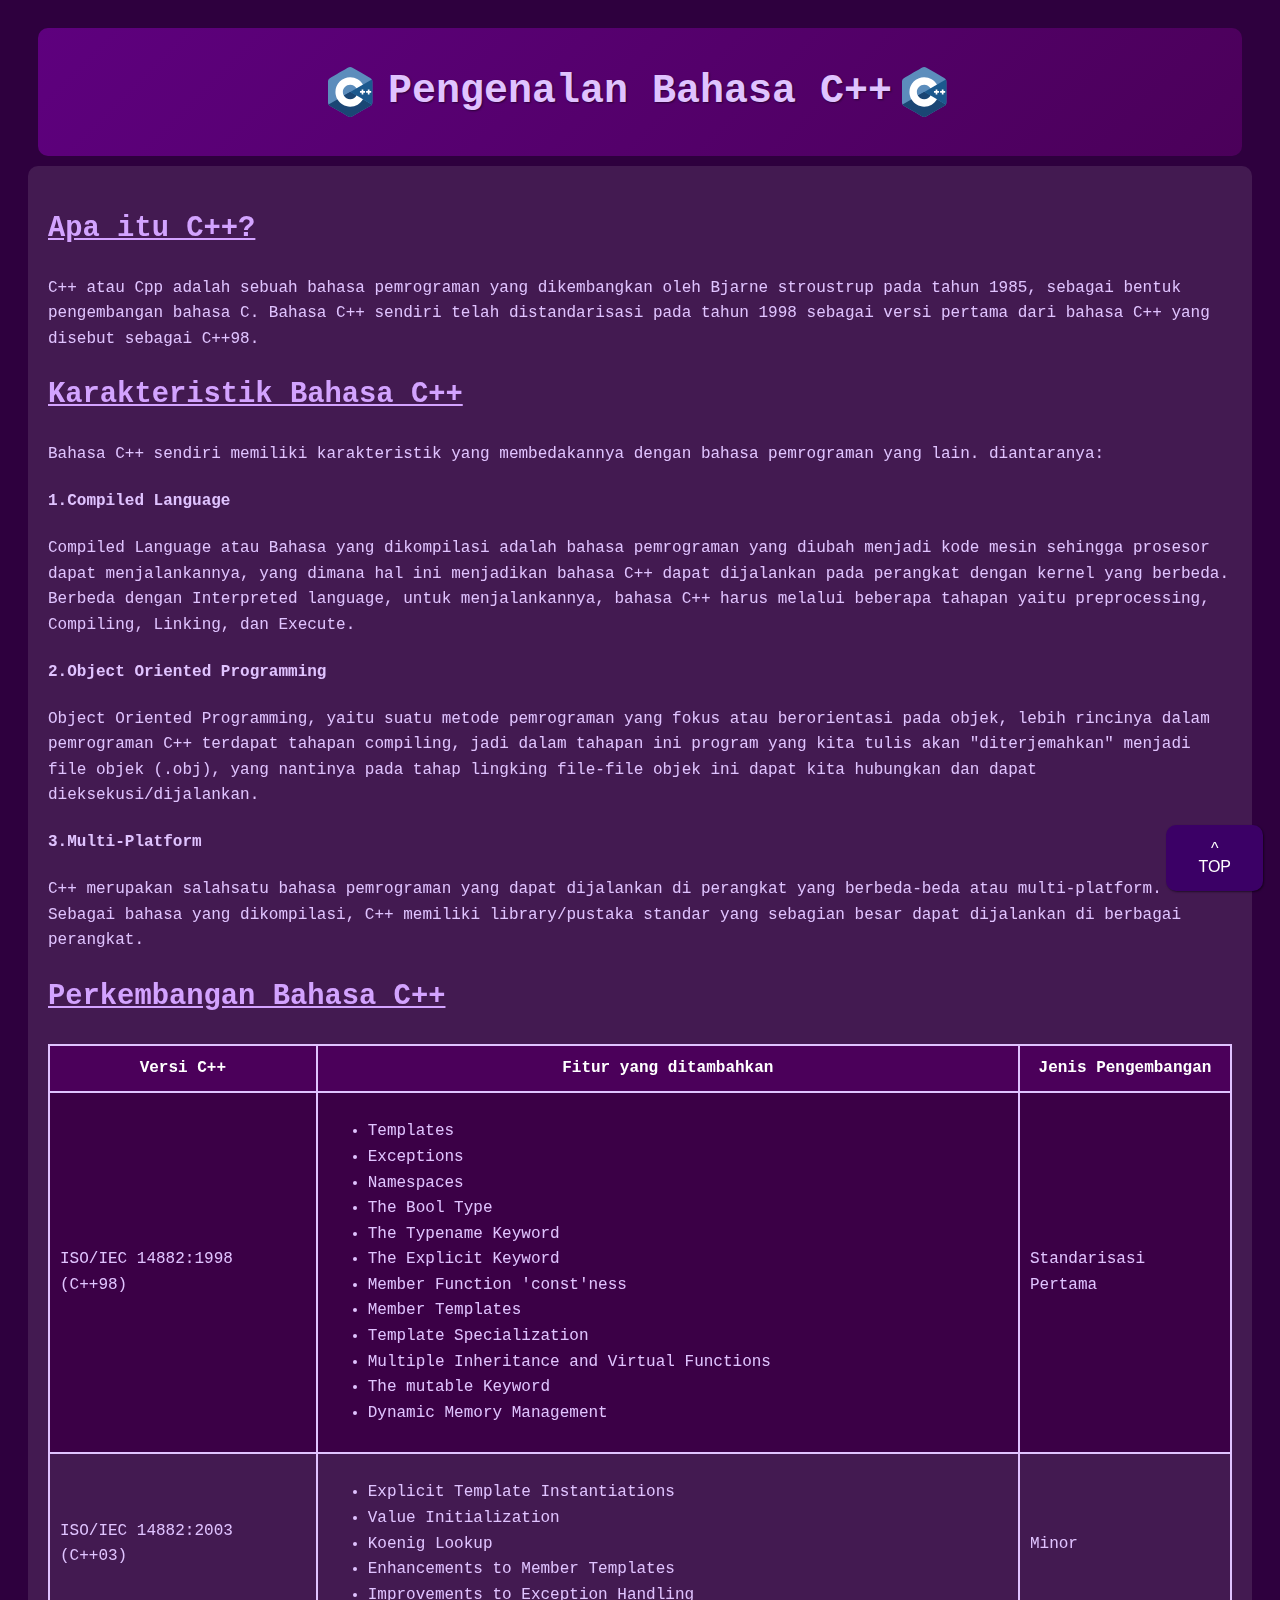
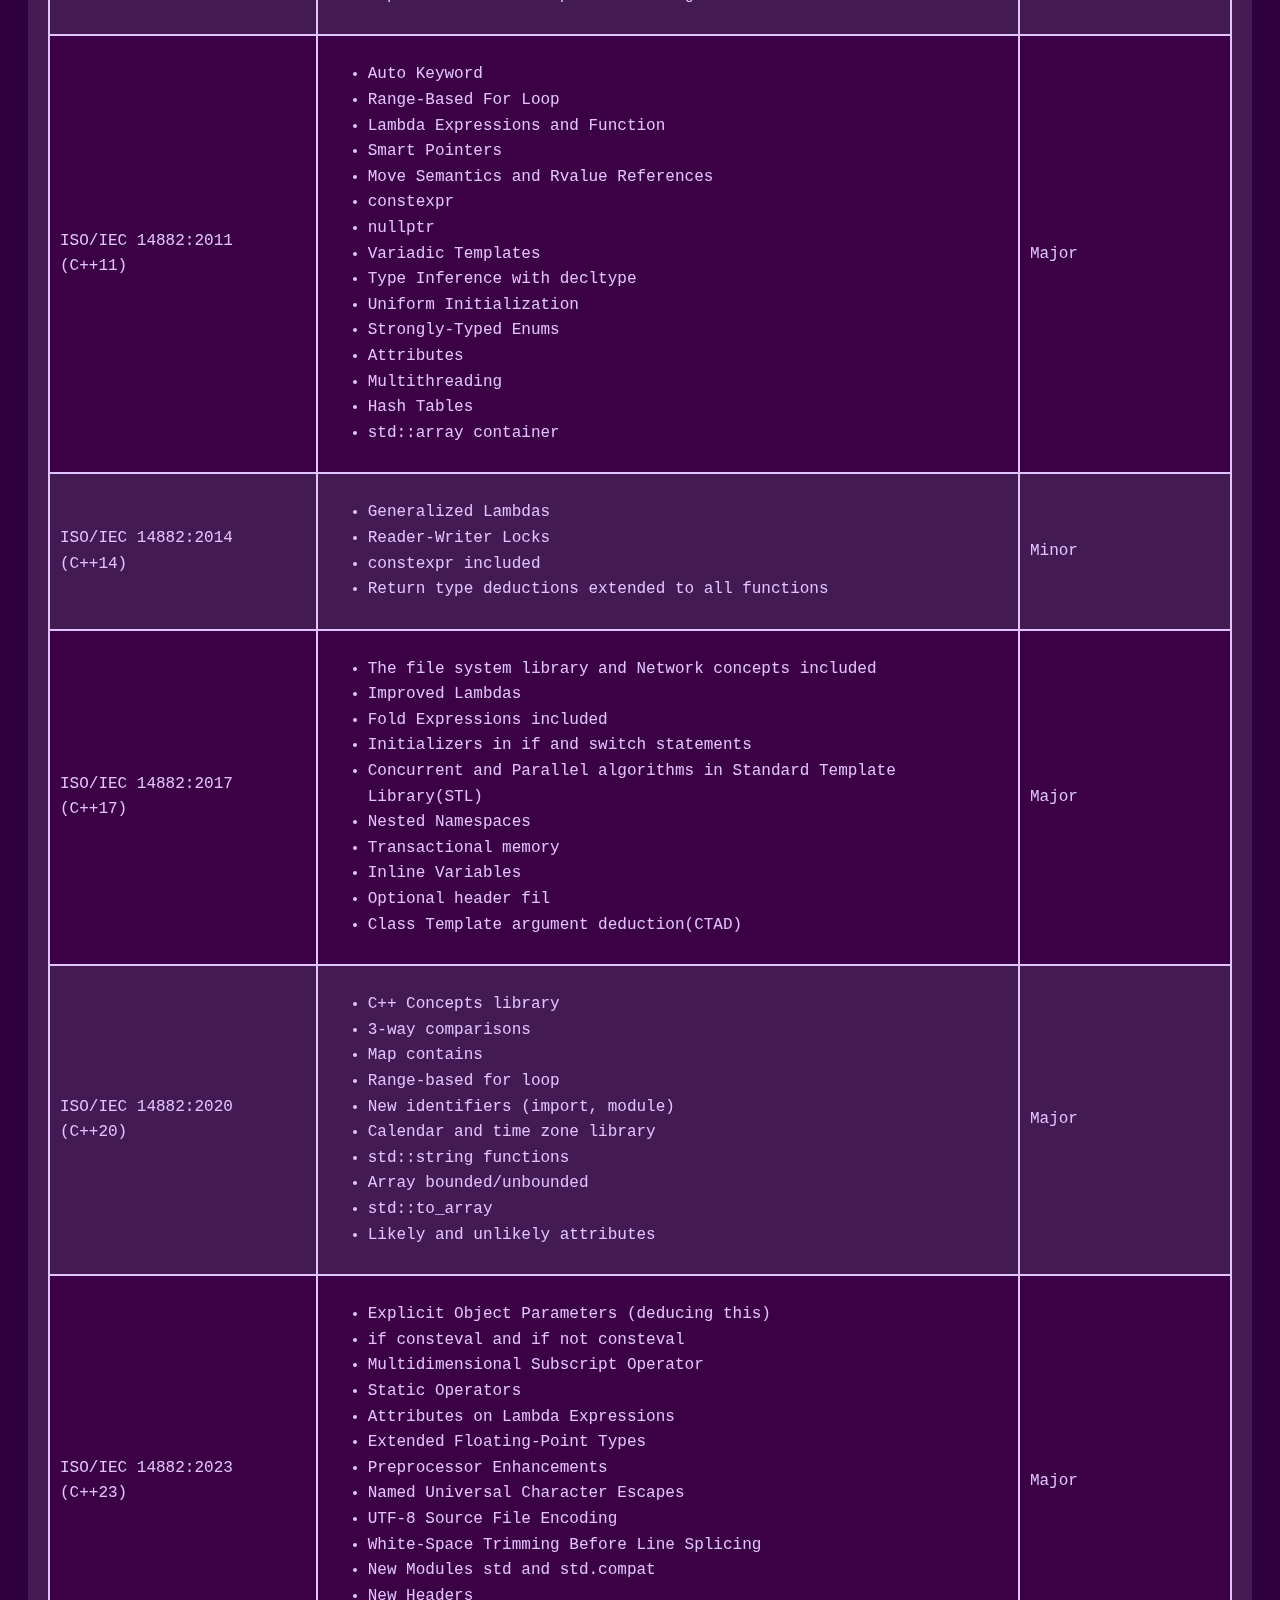
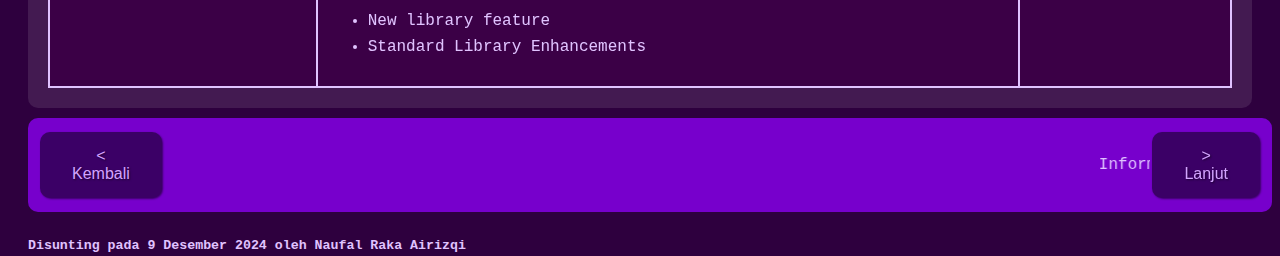
==== cpp/index.html @ c3a67736 "commit" ====
<!DOCTYPE html>
<html>
<head>
	<meta charset="utf-8">
	<meta name="viewport" content="width=device-width, initial-scale=1.0">
	<title>Apa itu C++?</title>
	<link rel="stylesheet" href="styles.css">
	<script type="text/javascript" src="main.js"></script>
</head>
<body>
	<div class="header">
	<img src="Ikon_Cpp.svg" id="Cpp">
	<h1>Pengenalan Bahasa C++</h1>
	<img src="Ikon_Cpp.svg" id="Cpp">
    </div>

	<div class="container">
		<h2>Apa itu C++?</h2>
		<p>
		C++ atau Cpp adalah sebuah bahasa pemrograman yang dikembangkan oleh Bjarne stroustrup pada tahun 1985, sebagai bentuk pengembangan bahasa C. Bahasa C++ sendiri telah distandarisasi pada tahun 1998 sebagai versi pertama dari bahasa C++ yang disebut sebagai C++98.
	    </p>

	    <h2>Karakteristik Bahasa C++</h2>
	    <p>
	    Bahasa C++ sendiri memiliki karakteristik yang membedakannya dengan bahasa pemrograman yang lain. diantaranya:
	    </p>
	    <h4>1.Compiled Language</h4>
	    <p>
	    Compiled Language atau Bahasa yang dikompilasi adalah bahasa pemrograman yang diubah menjadi kode mesin sehingga prosesor dapat menjalankannya, yang dimana hal ini menjadikan bahasa C++ dapat dijalankan pada perangkat dengan kernel yang berbeda. Berbeda dengan Interpreted language, untuk menjalankannya, bahasa C++ harus melalui beberapa tahapan yaitu preprocessing, Compiling, Linking, dan Execute.
	    </p>
	    <h4>2.Object Oriented Programming</h4>
	    <p>
	    Object Oriented Programming, yaitu suatu metode pemrograman yang fokus atau berorientasi pada objek, lebih rincinya dalam pemrograman C++ terdapat tahapan compiling, jadi dalam tahapan ini program yang kita tulis akan "diterjemahkan" menjadi file objek (.obj), yang nantinya pada tahap lingking file-file objek ini dapat kita hubungkan dan dapat dieksekusi/dijalankan.
	    </p>
	    <h4>3.Multi-Platform</h4>
	    <p>
	    C++ merupakan salahsatu bahasa pemrograman yang dapat dijalankan di perangkat yang berbeda-beda atau multi-platform. Sebagai bahasa yang dikompilasi, C++ memiliki library/pustaka standar yang sebagian besar dapat dijalankan di berbagai perangkat.
	    </p>

	    <h2>Perkembangan Bahasa C++</h2>
	    <table>
	    	<tr>
	    		<th>Versi C++</th>
	    		<th>Fitur yang ditambahkan</th>
	    		<th>Jenis Pengembangan</th>
	    	</tr>
	    	<tr>
	    		<td>ISO/IEC 14882:1998 (C++98)</td>
	    		<td>
	    			<ul>
	    				<li>Templates</li>
	    				<li>Exceptions</li>
	    				<li>Namespaces</li>
	    				<li>The Bool Type</li>
	    				<li>The Typename Keyword</li>
	    				<li>The Explicit Keyword</li>
	    				<li>Member Function 'const'ness</li>
	    				<li>Member Templates</li>
	    				<li>Template Specialization</li>
                        <li>Multiple Inheritance and Virtual Functions</li>
                        <li>The mutable Keyword</li>
                        <li>Dynamic Memory Management</li>
	    			</ul>
	    		</td>
	    		<td>Standarisasi Pertama</td>
	    	</tr>
	    	<tr>
	    		<td>ISO/IEC 14882:2003 (C++03)</td>
	    		<td>
	    			<ul>
	    				<li>Explicit Template Instantiations</li>
	    				<li>Value Initialization</li>
	    				<li>Koenig Lookup</li>
	    				<li>Enhancements to Member Templates</li>
	    				<li>Improvements to Exception Handling</li>
	    			</ul>
	    		</td>
	    		<td>Minor</td>
	    	</tr>
	    	<tr>
	    		<td>ISO/IEC 14882:2011 (C++11)</td>
	    		<td>
	    			<ul>
	    				<li>Auto Keyword</li>
	    				<li>Range-Based For Loop</li>
	    				<li>Lambda Expressions and Function</li>
	    				<li>Smart Pointers</li>
	    				<li>Move Semantics and Rvalue References</li>
	    				<li>constexpr</li>
	    				<li>nullptr</li>
	    				<li>Variadic Templates</li>
	    				<li>Type Inference with decltype</li>
                        <li>Uniform Initialization</li>
                        <li>Strongly-Typed Enums</li>
                        <li>Attributes</li>
                        <li>Multithreading</li>
                        <li>Hash Tables</li>
                        <li>std::array container</li>
	    			</ul>
	    		</td>
	    		<td>Major</td>
	    	</tr>
	    	<tr>
	    		<td>ISO/IEC 14882:2014 (C++14)</td>
	    		<td>
	    			<ul>
	    				<li>Generalized Lambdas</li>
	    				<li>Reader-Writer Locks</li>
	    				<li>constexpr included</li>
	    				<li>Return type deductions extended to all functions</li>
	    			</ul>
	    		</td>
	    		<td>Minor</td>
	    	</tr>
	    	<tr>
	    		<td>ISO/IEC 14882:2017 (C++17)</td>
	    		<td>
	    			<ul>
	    				<li>The file system library and Network concepts included</li>
	    				<li>Improved Lambdas</li>
	    				<li>Fold Expressions included</li>
	    				<li>Initializers in if and switch statements</li>
	    				<li>Concurrent and Parallel algorithms in Standard Template Library(STL)</li>
	    				<li>Nested Namespaces</li>
	    				<li>Transactional memory</li>
	    				<li>Inline Variables</li>
	    				<li>Optional header fil</li>
                        <li>Class Template argument deduction(CTAD)</li>
	    			</ul>
	    		</td>
	    		<td>Major</td>
	    	</tr>
	    	<tr>
	    		<td>ISO/IEC 14882:2020 (C++20)</td>
	    		<td>
	    			<ul>
	    				<li>C++ Concepts library</li>
	    				<li>3-way comparisons</li>
	    				<li>Map contains</li>
	    				<li>Range-based for loop</li>
	    				<li>New identifiers (import, module)</li>
	    				<li>Calendar and time zone library</li>
	    				<li>std::string functions</li>
	    				<li>Array bounded/unbounded</li>
	    				<li>std::to_array</li>
                        <li>Likely and unlikely attributes</li>
	    			</ul>
	    		</td>
	    		<td>Major</td>
	    	</tr>
	    	<tr>
	    		<td>ISO/IEC 14882:2023 (C++23)</td>
	    		<td>
	    			<ul>
	    				<li>Explicit Object Parameters (deducing this)</li>
	    				<li>if consteval and if not consteval</li>
	    				<li>Multidimensional Subscript Operator</li>
	    				<li>Static Operators</li>
	    				<li>Attributes on Lambda Expressions</li>
	    				<li>Extended Floating-Point Types</li>
	    				<li>Preprocessor Enhancements</li>
	    				<li>Named Universal Character Escapes</li>
	    				<li>UTF-8 Source File Encoding</li>
                        <li>White-Space Trimming Before Line Splicing</li>
                        <li>New Modules std and std.compat</li>
                        <li>New Headers</li>
                        <li>New library feature</li>
                        <li>Standard Library Enhancements</li>
	    			</ul>
	    		</td>
	    		<td>Major</td>
	    	</tr>
	    </table>
	</div>

	<div class="footer">
		<div class="tooltip">
		    <button>
			    <a href="https://sites.google.com/u/0/d/1wqIpz-0FsEJ9t_dbTMgYtR6I03vZmsWU/p/1_Tuo_ufEb442xYn0ee-4j3-nCcL5UFE9/preview?authuser=0" target="_top">< Kembali</a>
		    </button>
		    <span class="tooltiptext">Kembali ke catatan</span>
	    </div>
		<marquee>Informatika Ilmu yang menyenangkann ♫</marquee>
		<div class="tooltip">
			<button>
				<a href="https://sites.google.com/u/0/d/1wqIpz-0FsEJ9t_dbTMgYtR6I03vZmsWU/p/1_Tuo_ufEb442xYn0ee-4j3-nCcL5UFE9/preview?authuser=0" target="_top">> Lanjut</a>
			</button>
			<span class="tooltiptext">Topik Berikutnya</span>
		</div>
	</div>
	<button id="static" onclick="topFunction()"> ^ <br>TOP</button>
	<h5>Disunting pada 9 Desember 2024 oleh Naufal Raka Airizqi</h5>
</body>
</html>
---- cpp/styles.css ----
html {
      scroll-behavior: smooth;
     }
     
body {
      height: 744px;
      background-color: #2E003E;
      color: #E0C3FF;
      font-family: 'Courier New', Courier, monospace;
      padding: 20px;
      line-height: 1.6;
     }

h1 {
    font-size: 2.5em;
    text-align: center;
    text-shadow: 1px 1px 2px rgba(0, 0, 0, 0.5);
   }

h2 {
    font-size: 1.8em;
    margin-top: 20px;
    text-decoration: underline;
    color: #D3A3FF;
   }

table {
       width: 100%;
       border-collapse: collapse;
       margin-top: 20px;
       transition: transform 5.0s;
      }

td {
    border: 2px solid #E0C3FF;
    padding: 10px;
    text-align: left;
    font-size: 1em;
    transition: background-color 5s;
   }

th {
	border: 2px solid #E0C3FF;
    padding: 10px;
    text-align: left;
    font-size: 1em;
    transition: background-color 5s;
    background-color: #4B005A;
    color: #FFFFFF;
    text-align: center;
   }

tr:nth-child(even) {
                    background-color: #3B0046;
                   }

tr:hover {
          background-color: #5E007E;
          transform: scale(1.001);
         }

button:hover {
              background: rgb(89, 0, 153);
              transform: scale(1.1);
              color: #dab3ff;
}

p {
   margin: 10px 0;
  }

button {
         background: rgb(59, 0, 102);
         border: none;
         border-radius: 10px;
         color: white;
         padding: 15px 32px;
         text-align: center;
         text-decoration: none;
         display: inline-block;
         font-size: 16px;
         margin: 4px 2px;
         cursor: pointer;
         box-shadow: 1px 1px 2px rgba(0, 0, 0, 0.5);
       }

a {
    text-decoration: none;
    color: #D3A3FF;
    text-shadow: 1px 1px 2px rgba(0, 0, 0, 0.5);
  }

.header {
         display: flex;
         align-items: center;
         justify-content: center;
         background: linear-gradient(135deg, #5E007E, #4B005A);
         padding: 5px;
         border-radius: 10px;
         margin-bottom: 10px;
         margin-right: 10px;
         margin-left: 10px;
        }

.container {
            background: rgba(255, 255, 255, 0.1);
            padding: 20px;
            border-radius: 10px;
            backdrop-filter: blur(10px);
           } 

.footer {
         display: flex;
         align-items: center;
         justify-content: space-between;
         background: rgb(119, 0, 204);
         padding: 10px;
         border-radius: 10px;
         margin-top: 10px;
         margin-bottom: 10px;
         width: 100%;
}

#Cpp {
	  width: 50px;
	  height: 50px;
	  margin-right: 10px;
	  margin-left: 10px;
     }


.tooltip {
          position: relative;
          display: inline-block;
          cursor: pointer;
         }

.tooltip .tooltiptext {
                       visibility: hidden;
                       width: 120px;
                       background-color: black;
                       color: #fff;
                       text-align: center;
                       border-radius: 5px;
                       padding: 5px;
                       position: absolute;
                       z-index: 1;
                       bottom: 125%;
                       left: 50%;
                       margin-left: -60px;
                       opacity: 0;
                       transition: opacity 0.3s;
                      }

.tooltip:hover .tooltiptext {
                             visibility: visible;
                             opacity: 1;
                            }
#static {
         display: relative;
         position: fixed;
         bottom: 5px;
         right: 15px;
        }
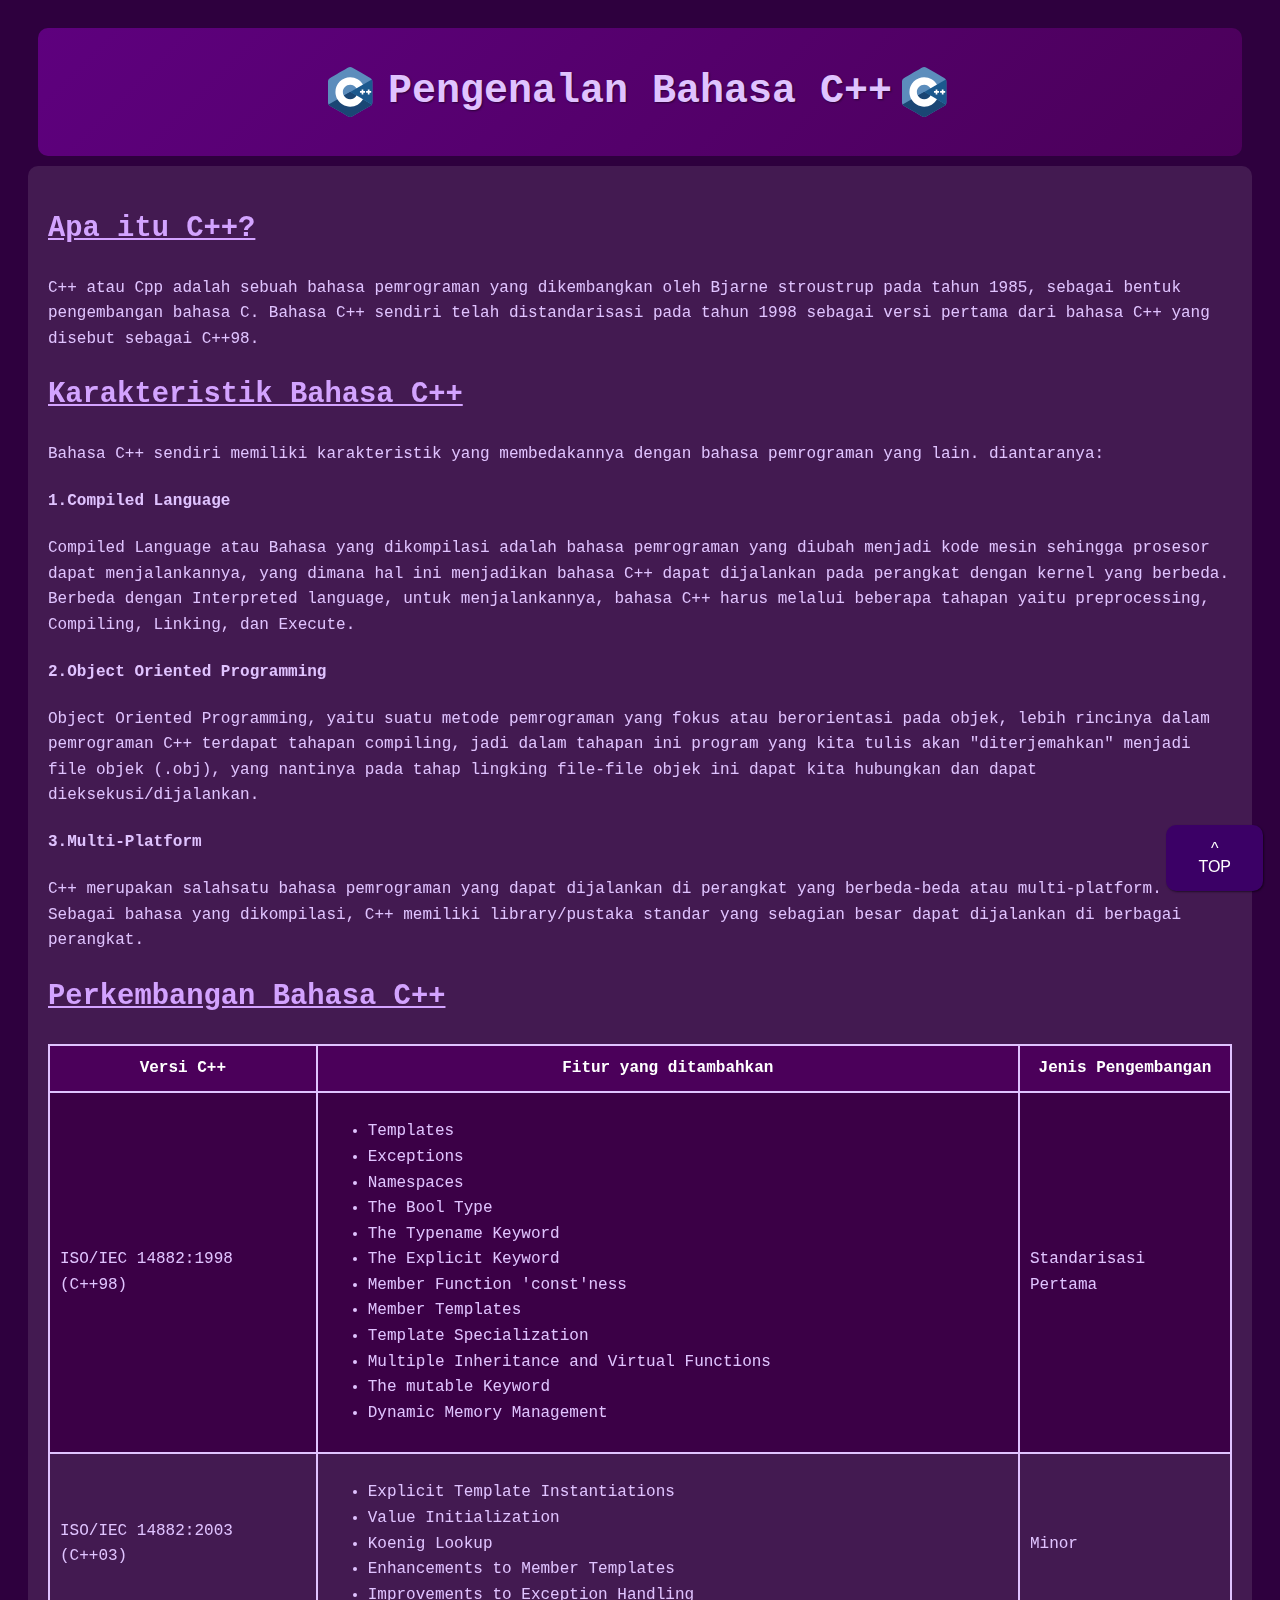
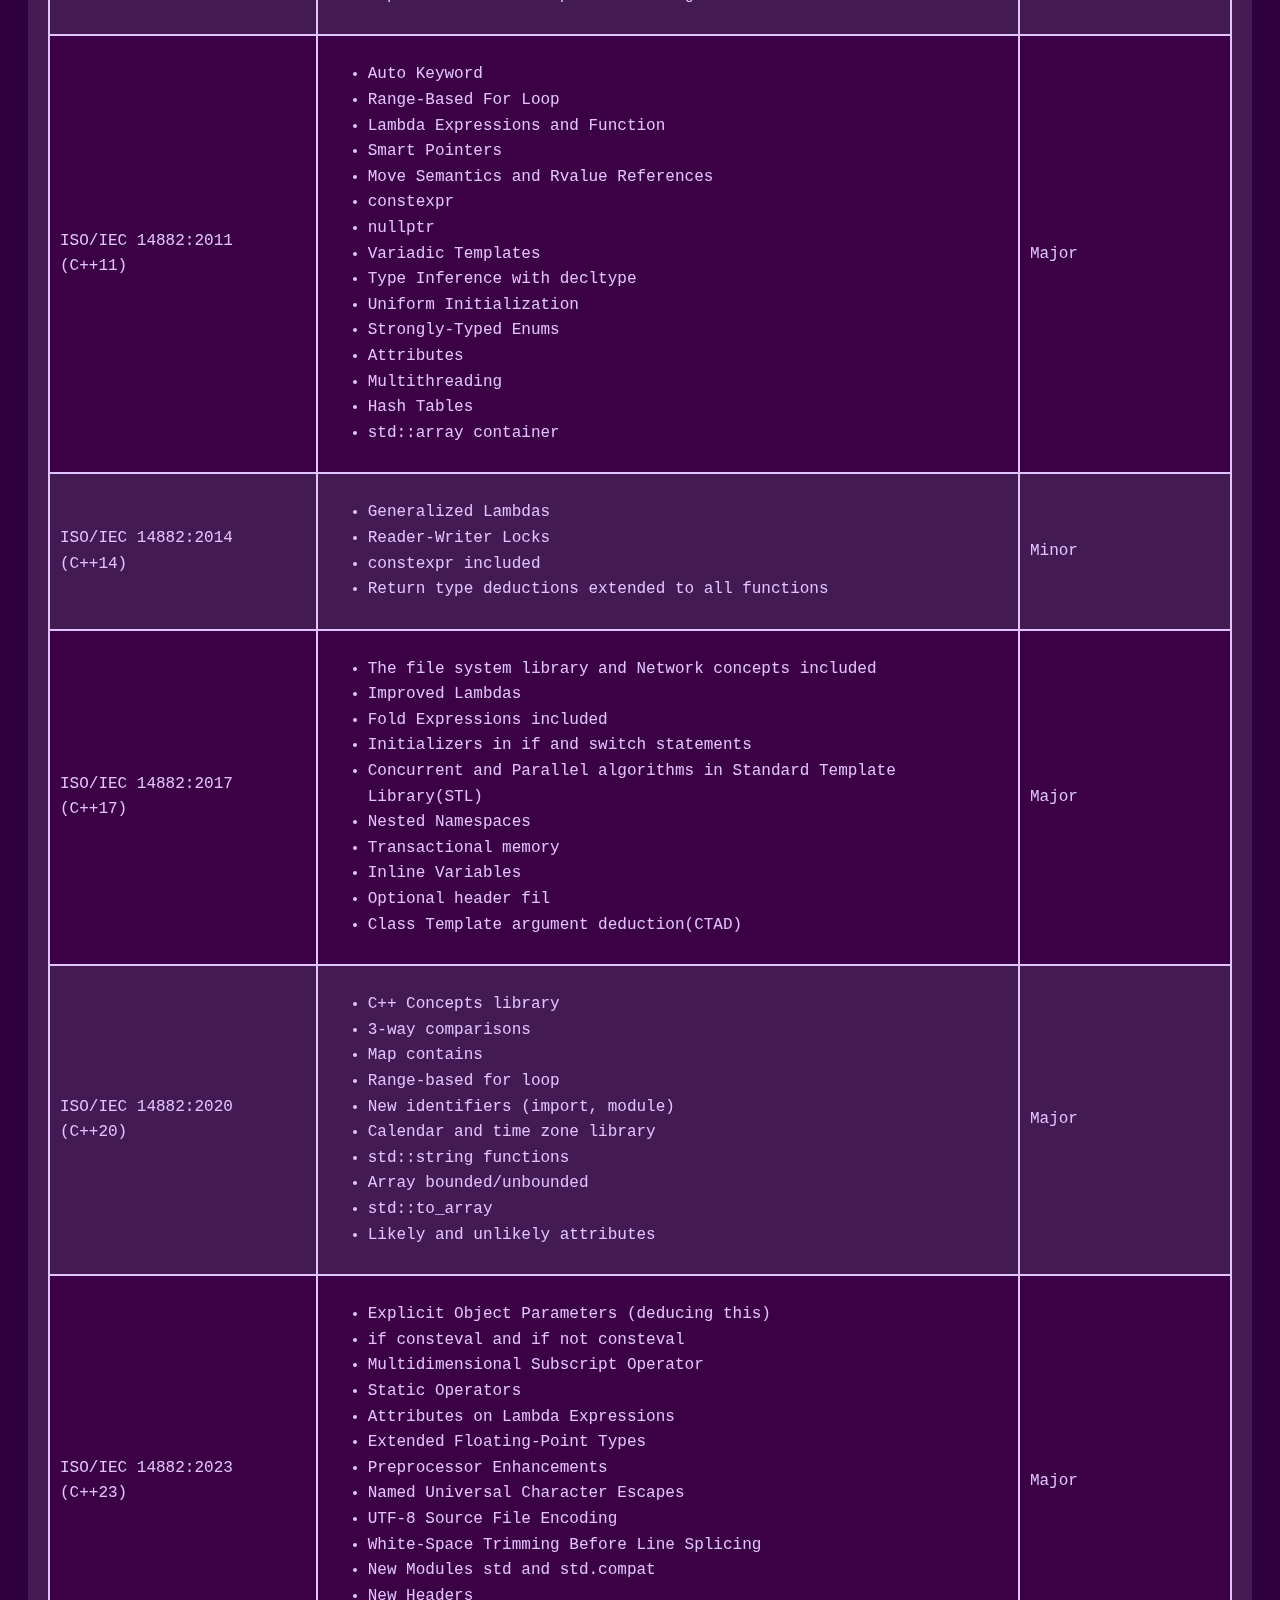
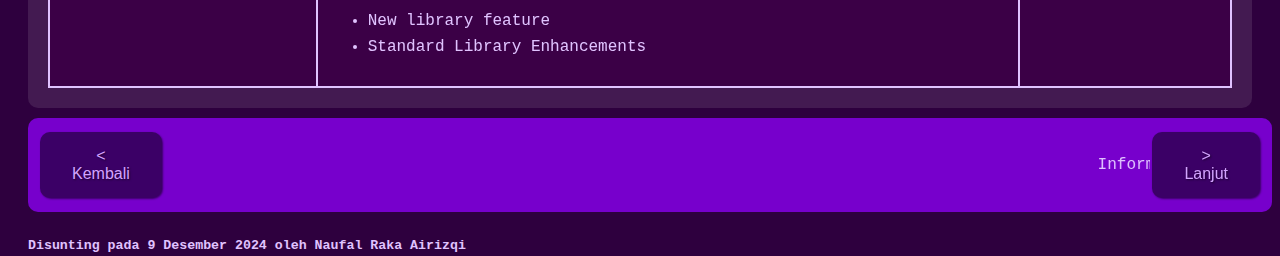
==== commit bc77d88c: "initialcommit" ====
--- a/cpp/index.html
+++ b/cpp/index.html
@@ -176,14 +176,14 @@
 	<div class="footer">
 		<div class="tooltip">
 		    <button>
-			    <a href="https://sites.google.com/u/0/d/1wqIpz-0FsEJ9t_dbTMgYtR6I03vZmsWU/p/1_Tuo_ufEb442xYn0ee-4j3-nCcL5UFE9/preview?authuser=0" target="_top">< Kembali</a>
+			    <a href="https://sites.google.com/u/0/d/1wqIpz-0FsEJ9t_dbTMgYtR6I03vZmsWU/p/1_Tuo_ufEb442xYn0ee-4j3-nCcL5UFE9/preview?authuser=0" target="parent">< Kembali</a>
 		    </button>
 		    <span class="tooltiptext">Kembali ke catatan</span>
 	    </div>
 		<marquee>Informatika Ilmu yang menyenangkann ♫</marquee>
 		<div class="tooltip">
 			<button>
-				<a href="https://sites.google.com/u/0/d/1wqIpz-0FsEJ9t_dbTMgYtR6I03vZmsWU/p/1_Tuo_ufEb442xYn0ee-4j3-nCcL5UFE9/preview?authuser=0" target="_top">> Lanjut</a>
+				<a href="https://sites.google.com/u/0/d/1wqIpz-0FsEJ9t_dbTMgYtR6I03vZmsWU/p/1_Tuo_ufEb442xYn0ee-4j3-nCcL5UFE9/preview?authuser=0" target="parent">> Lanjut</a>
 			</button>
 			<span class="tooltiptext">Topik Berikutnya</span>
 		</div>
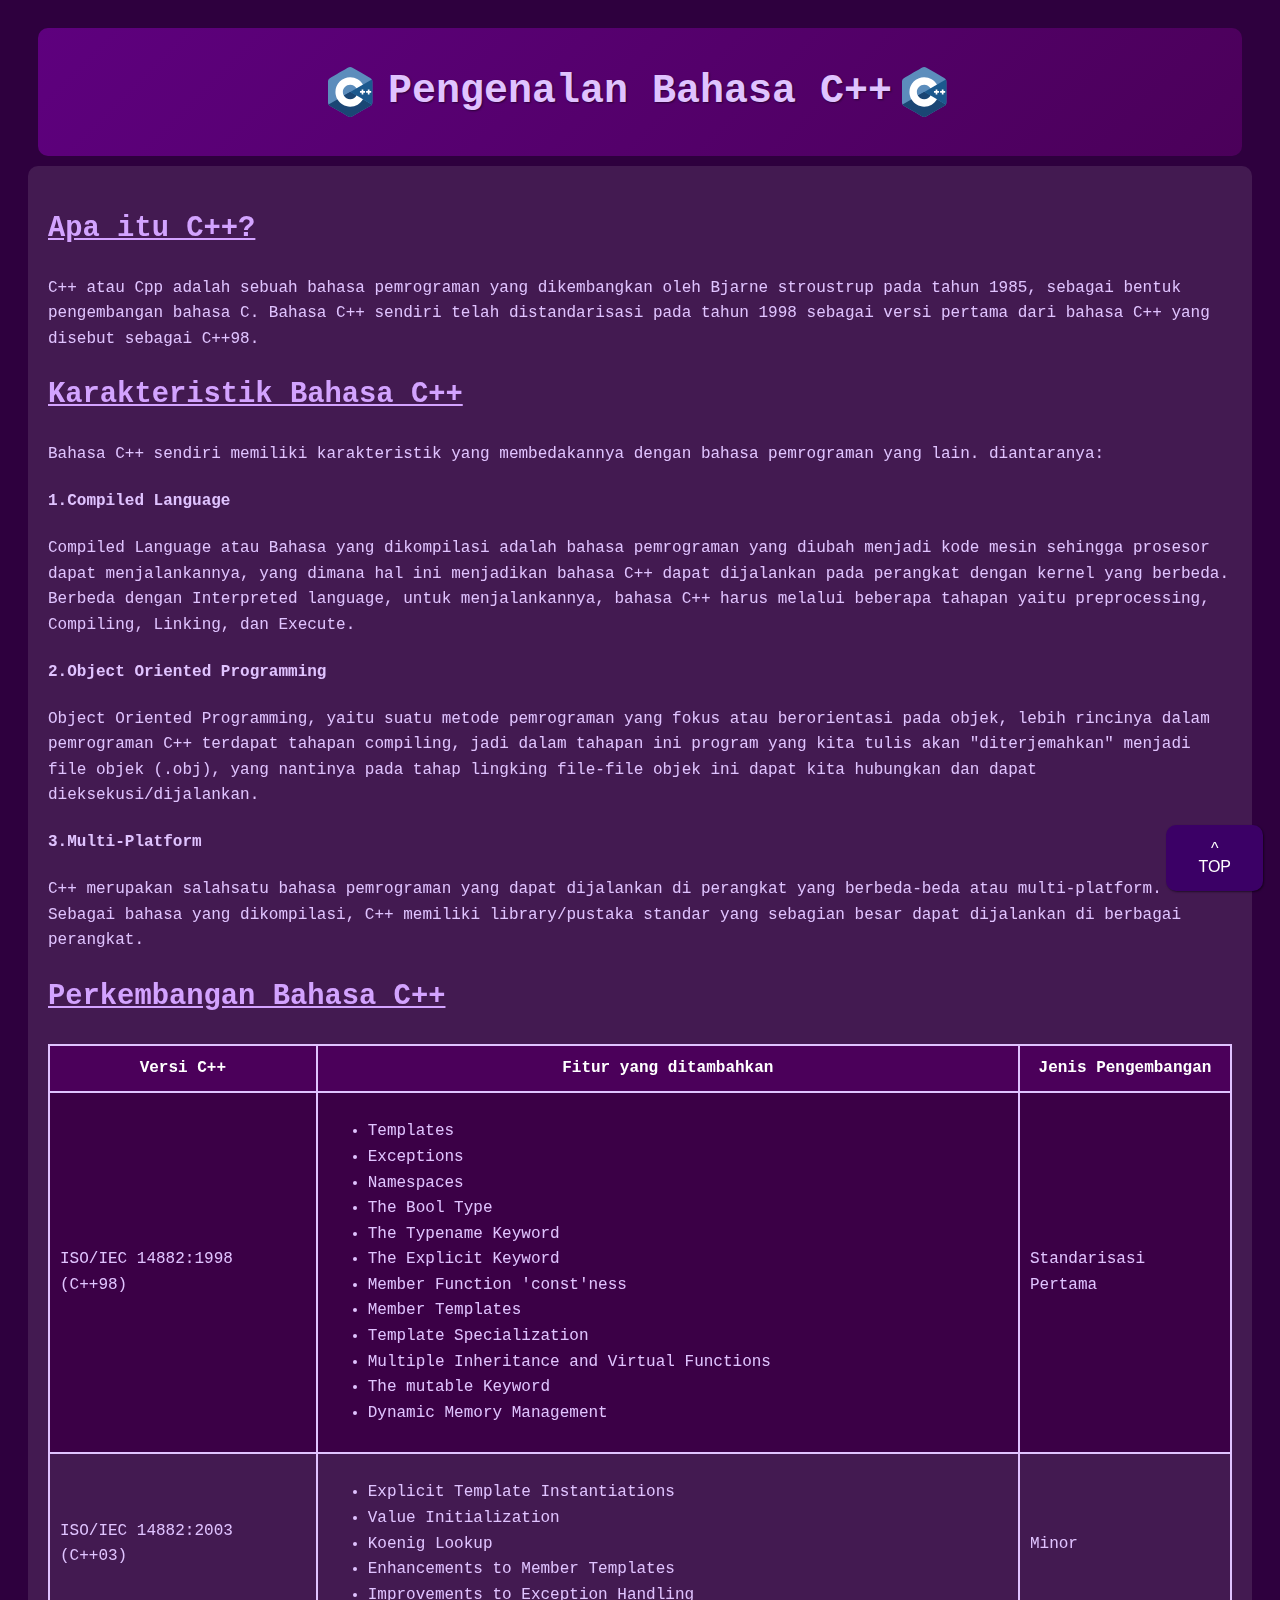
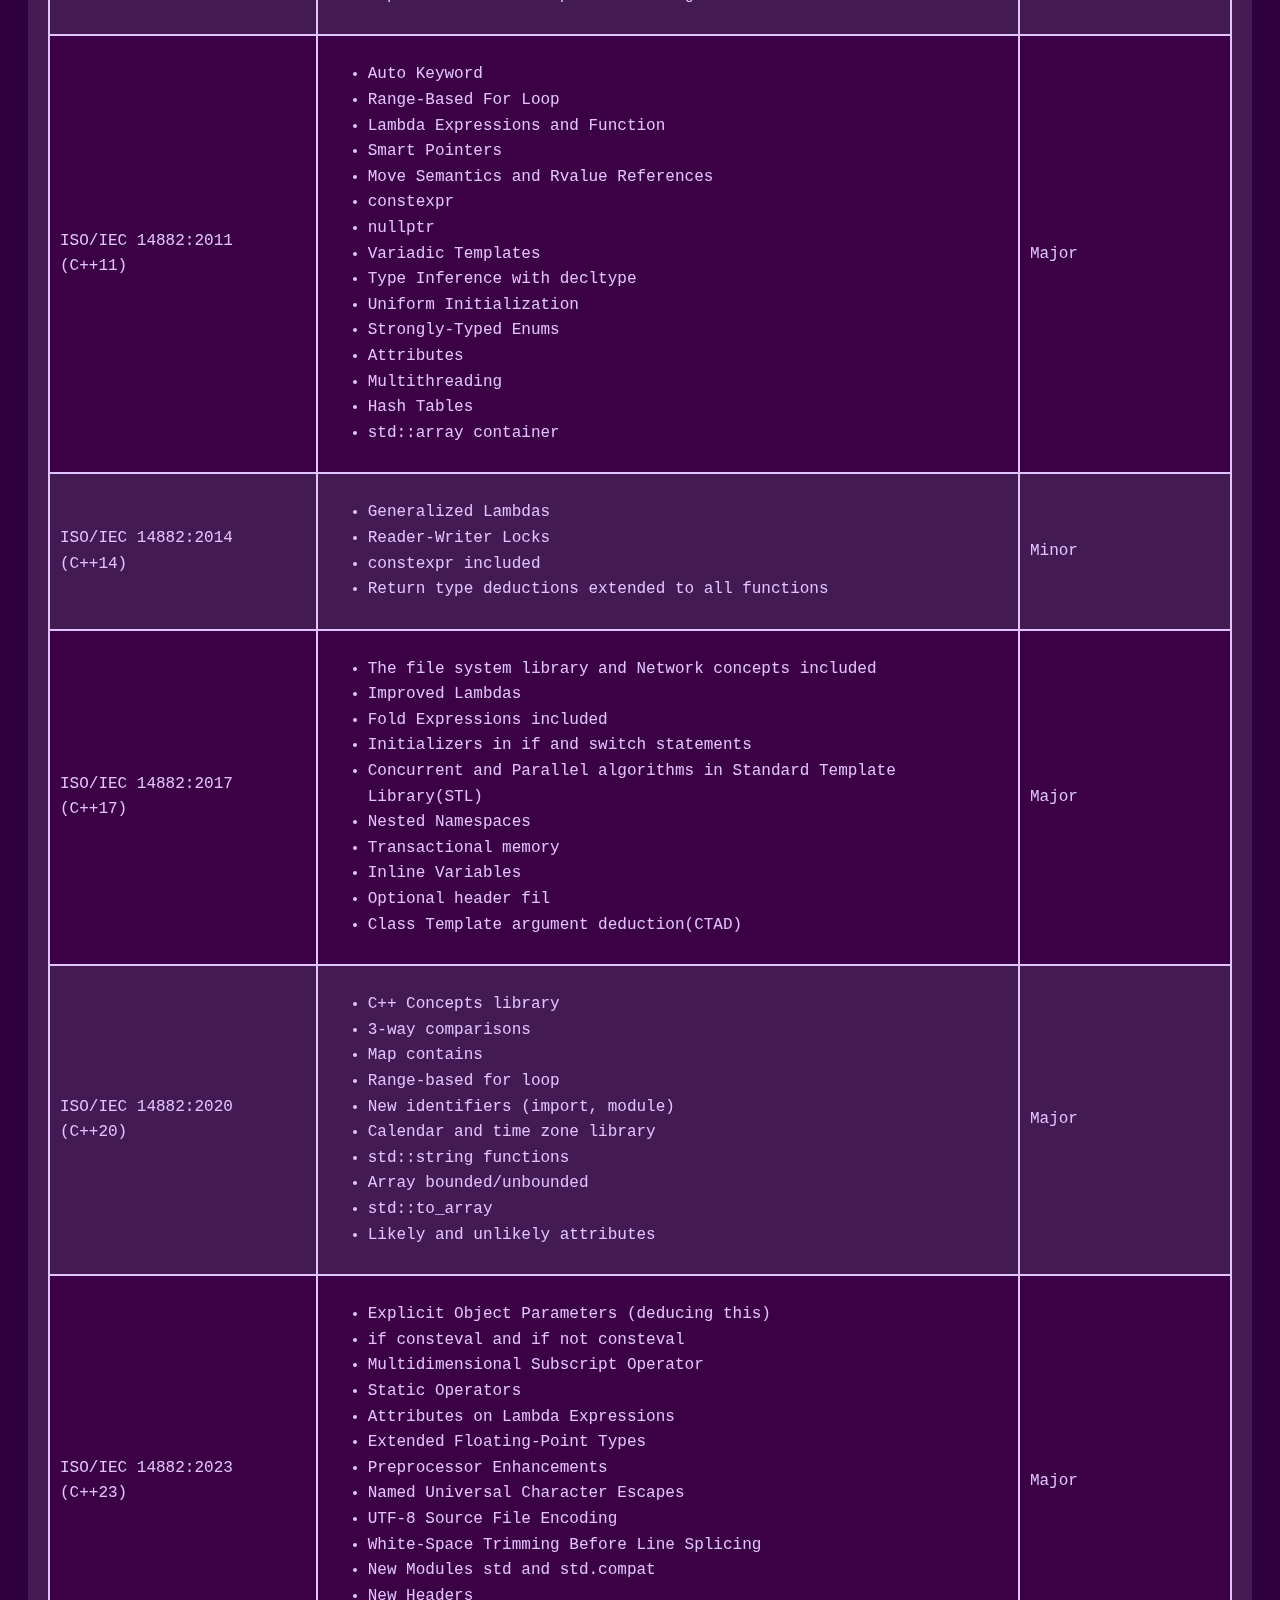
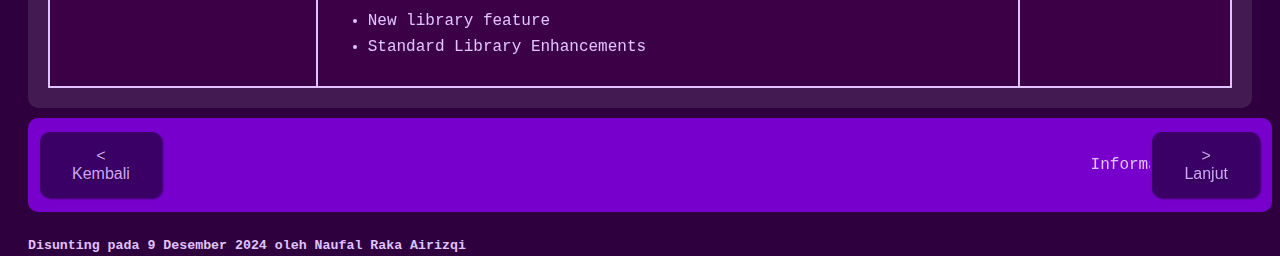
==== commit 82cc8e82: "initialcommit" ====
--- a/cpp/index.html
+++ b/cpp/index.html
@@ -176,14 +176,14 @@
 	<div class="footer">
 		<div class="tooltip">
 		    <button>
-			    <a href="https://sites.google.com/u/0/d/1wqIpz-0FsEJ9t_dbTMgYtR6I03vZmsWU/p/1_Tuo_ufEb442xYn0ee-4j3-nCcL5UFE9/preview?authuser=0" target="parent">< Kembali</a>
+			    <a href="https://sites.google.com/view/naufalraka/catatan" target="_parent">< Kembali</a>
 		    </button>
 		    <span class="tooltiptext">Kembali ke catatan</span>
 	    </div>
 		<marquee>Informatika Ilmu yang menyenangkann ♫</marquee>
 		<div class="tooltip">
 			<button>
-				<a href="https://sites.google.com/u/0/d/1wqIpz-0FsEJ9t_dbTMgYtR6I03vZmsWU/p/1_Tuo_ufEb442xYn0ee-4j3-nCcL5UFE9/preview?authuser=0" target="parent">> Lanjut</a>
+				<a href="https://sites.google.com/view/naufalraka/catatan" target="_parent">> Lanjut</a>
 			</button>
 			<span class="tooltiptext">Topik Berikutnya</span>
 		</div>
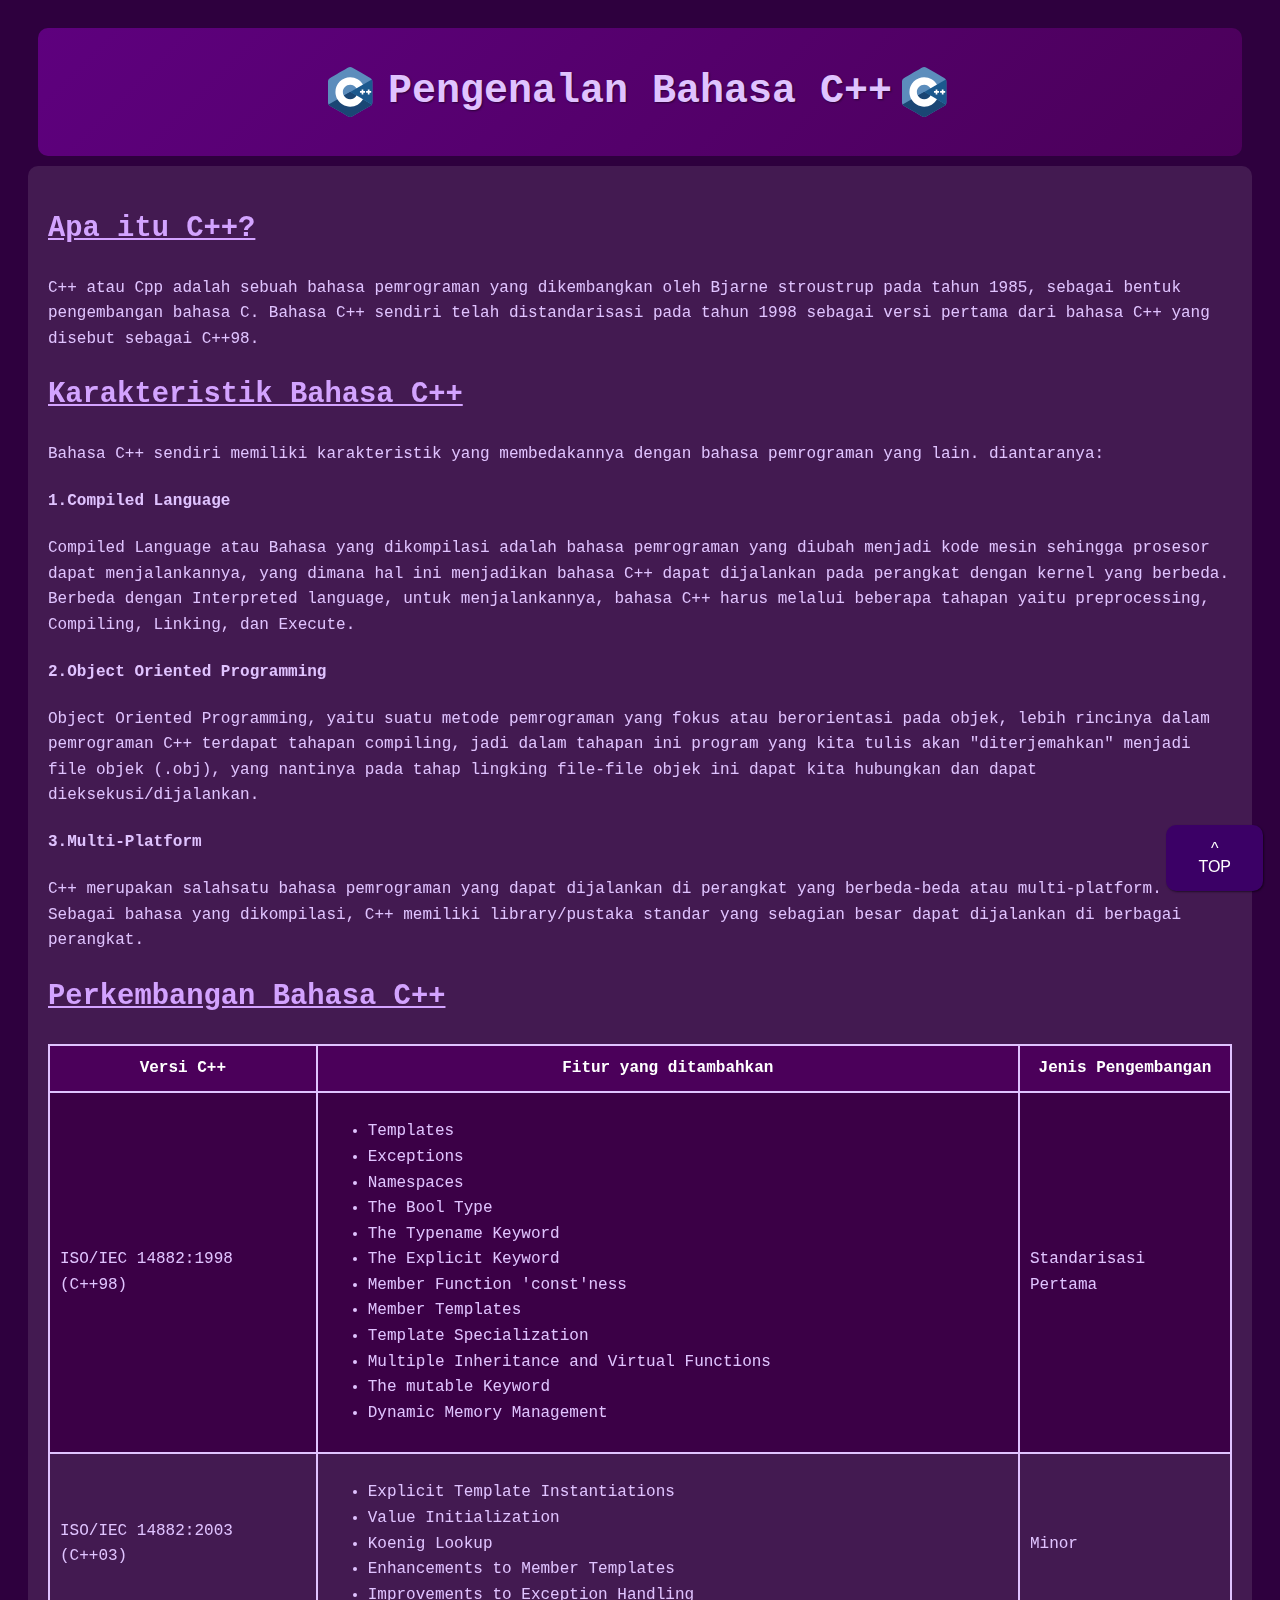
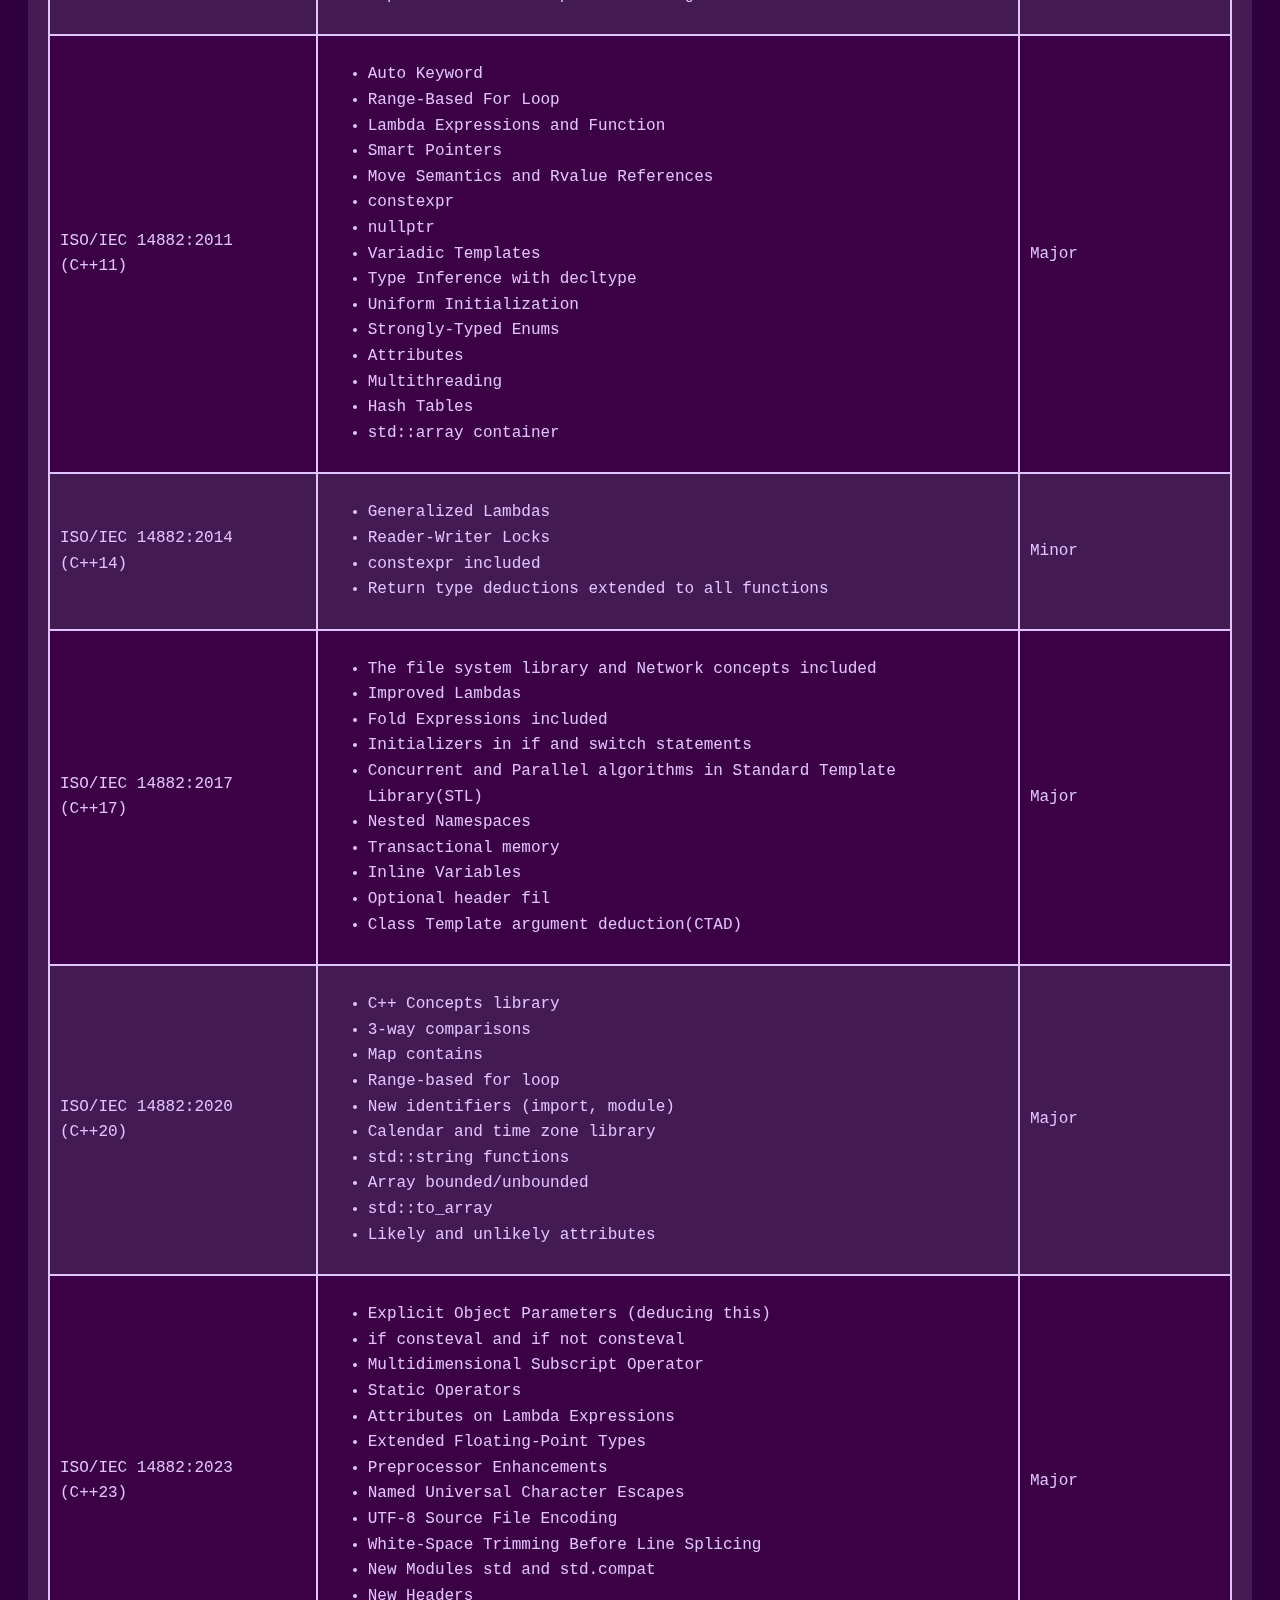
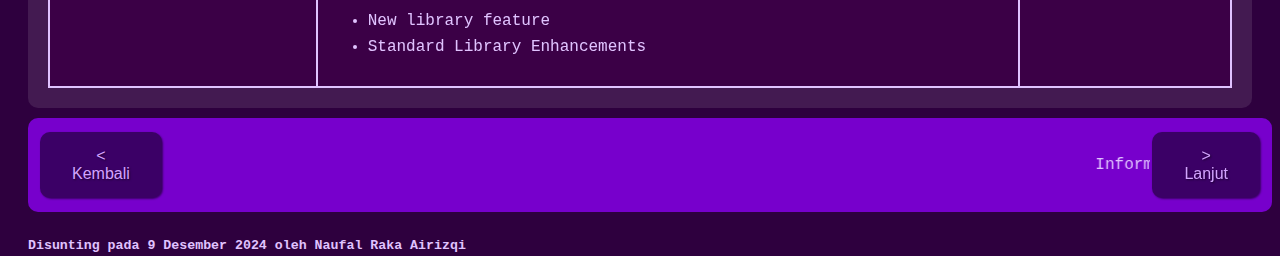
==== commit bf46d33f: "initialcommit" ====
--- a/cpp/index.html
+++ b/cpp/index.html
@@ -176,14 +176,14 @@
 	<div class="footer">
 		<div class="tooltip">
 		    <button>
-			    <a href="https://sites.google.com/view/naufalraka/catatan" target="_parent">< Kembali</a>
+			    <a href="https://sites.google.com/view/naufalraka/catatan" target="top">< Kembali</a>
 		    </button>
 		    <span class="tooltiptext">Kembali ke catatan</span>
 	    </div>
 		<marquee>Informatika Ilmu yang menyenangkann ♫</marquee>
 		<div class="tooltip">
 			<button>
-				<a href="https://sites.google.com/view/naufalraka/catatan" target="_parent">> Lanjut</a>
+				<a href="https://sites.google.com/view/naufalraka/catatan" target="top">> Lanjut</a>
 			</button>
 			<span class="tooltiptext">Topik Berikutnya</span>
 		</div>
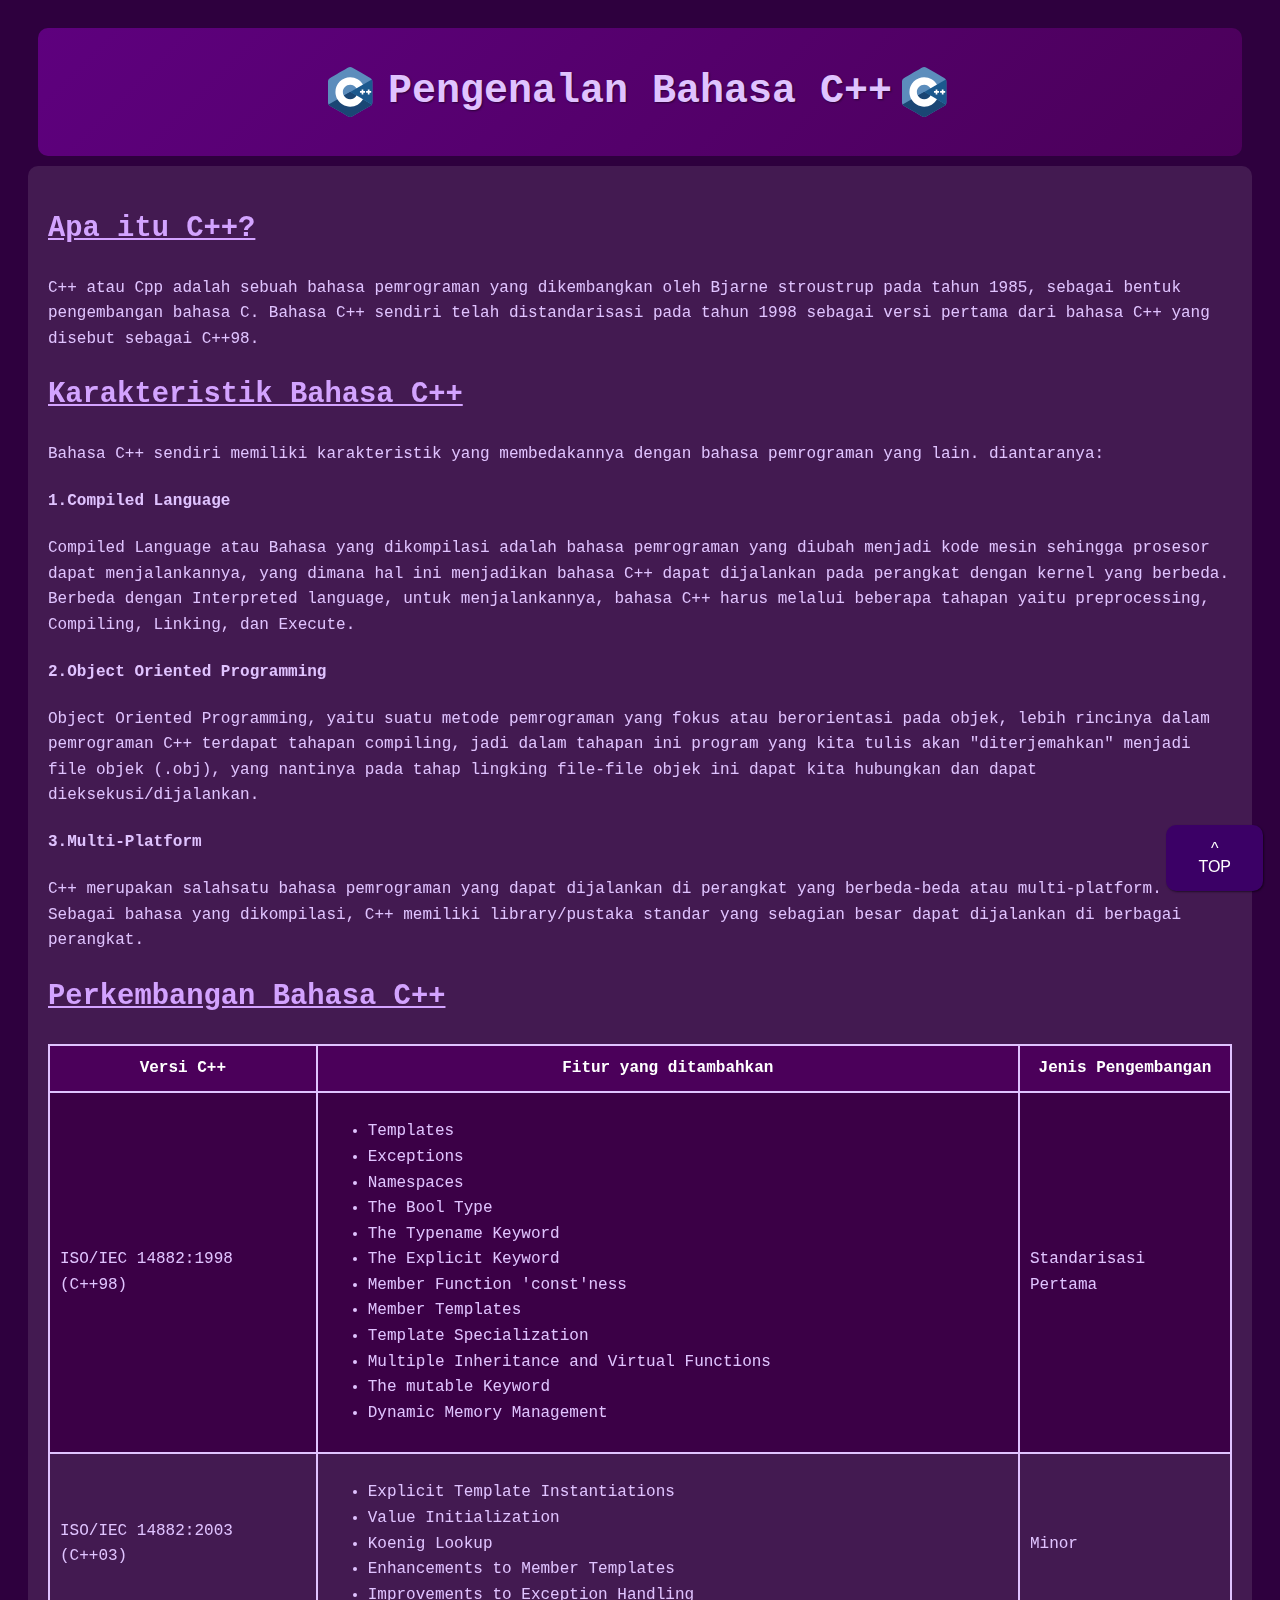
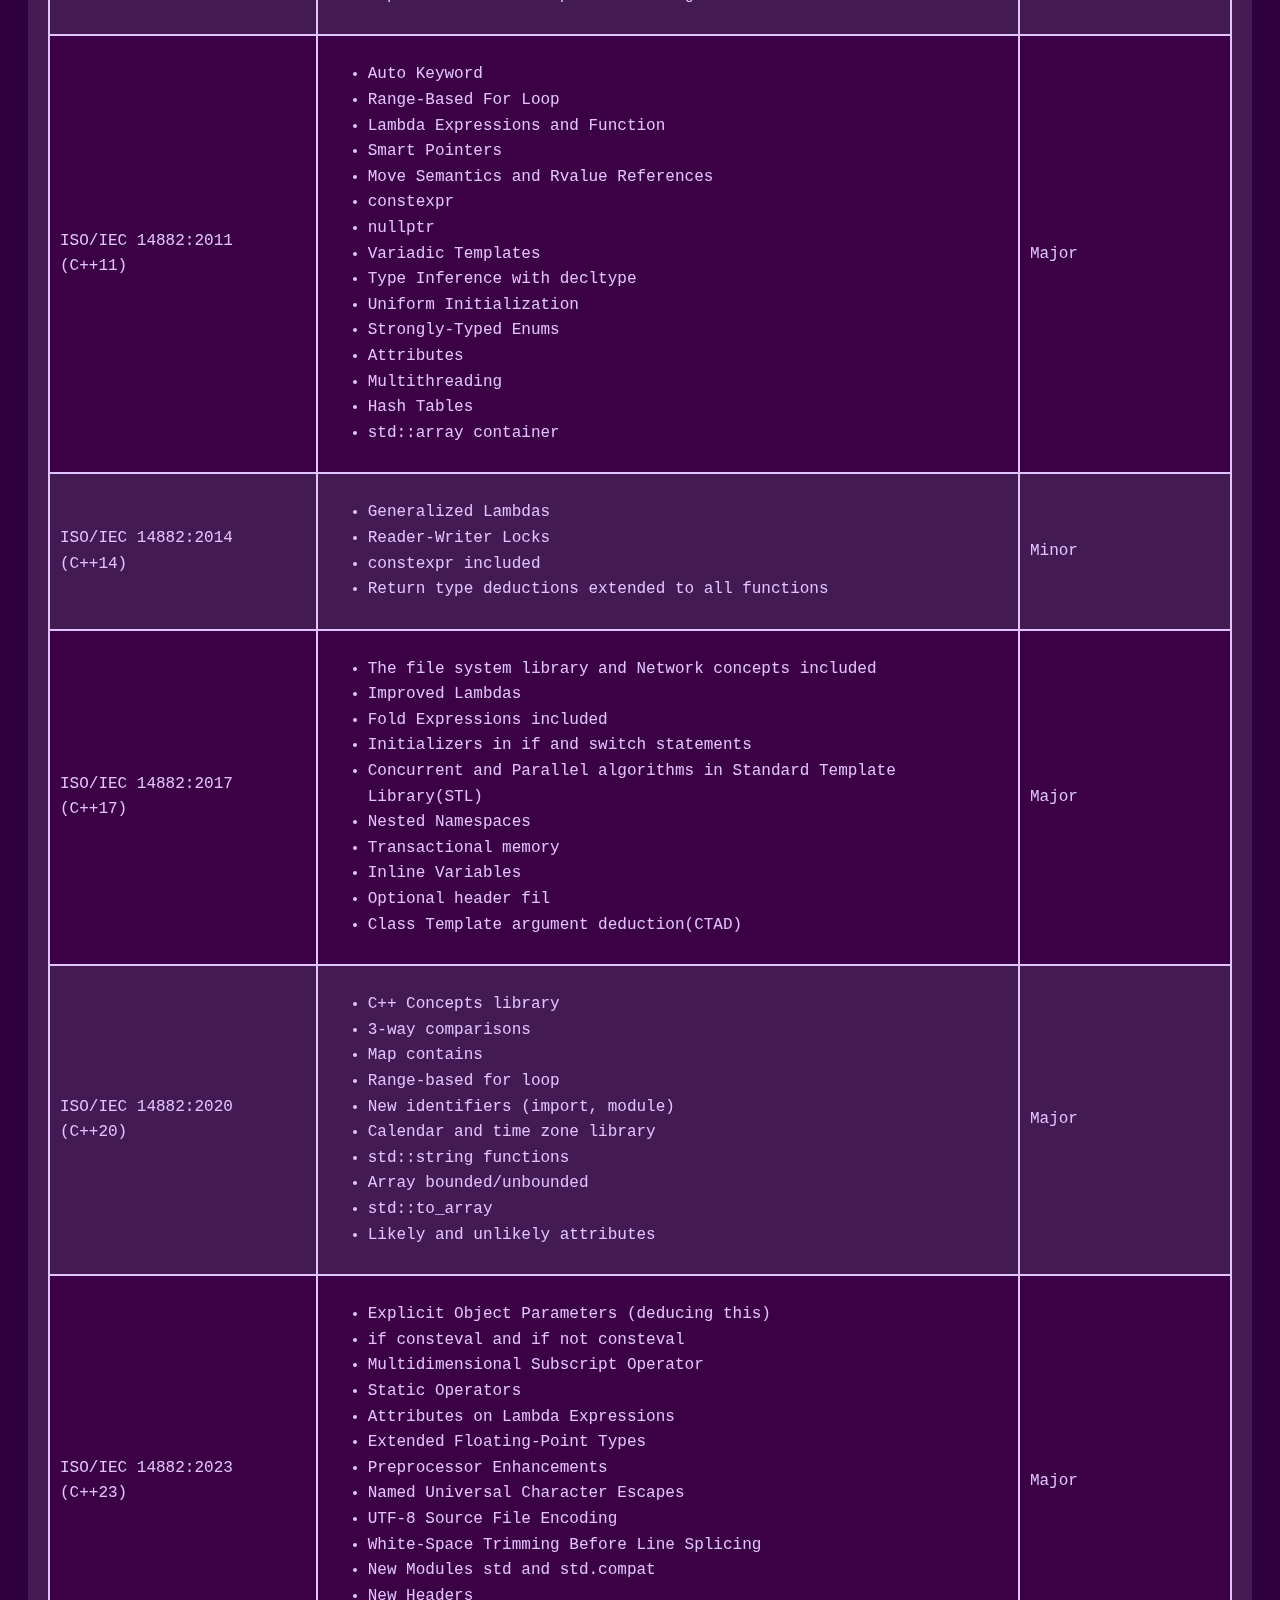
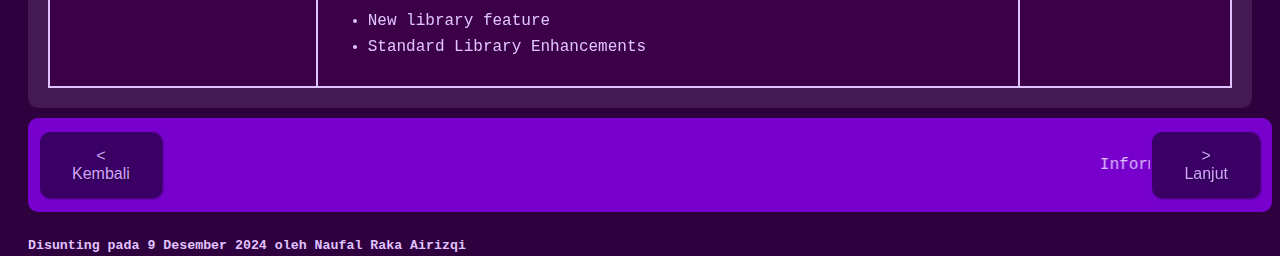
==== commit 807d9eed: "initialcommit" ====
--- a/cpp/index.html
+++ b/cpp/index.html
@@ -176,14 +176,14 @@
 	<div class="footer">
 		<div class="tooltip">
 		    <button>
-			    <a href="https://sites.google.com/view/naufalraka/catatan" target="top">< Kembali</a>
+			    <a href="https://sites.google.com/view/naufalraka/catatan" target="top" id="button1">< Kembali</a>
 		    </button>
 		    <span class="tooltiptext">Kembali ke catatan</span>
 	    </div>
 		<marquee>Informatika Ilmu yang menyenangkann ♫</marquee>
 		<div class="tooltip">
 			<button>
-				<a href="https://sites.google.com/view/naufalraka/catatan" target="top">> Lanjut</a>
+				<a href="https://sites.google.com/view/naufalraka/catatan" target="top" id="button1">> Lanjut</a>
 			</button>
 			<span class="tooltiptext">Topik Berikutnya</span>
 		</div>
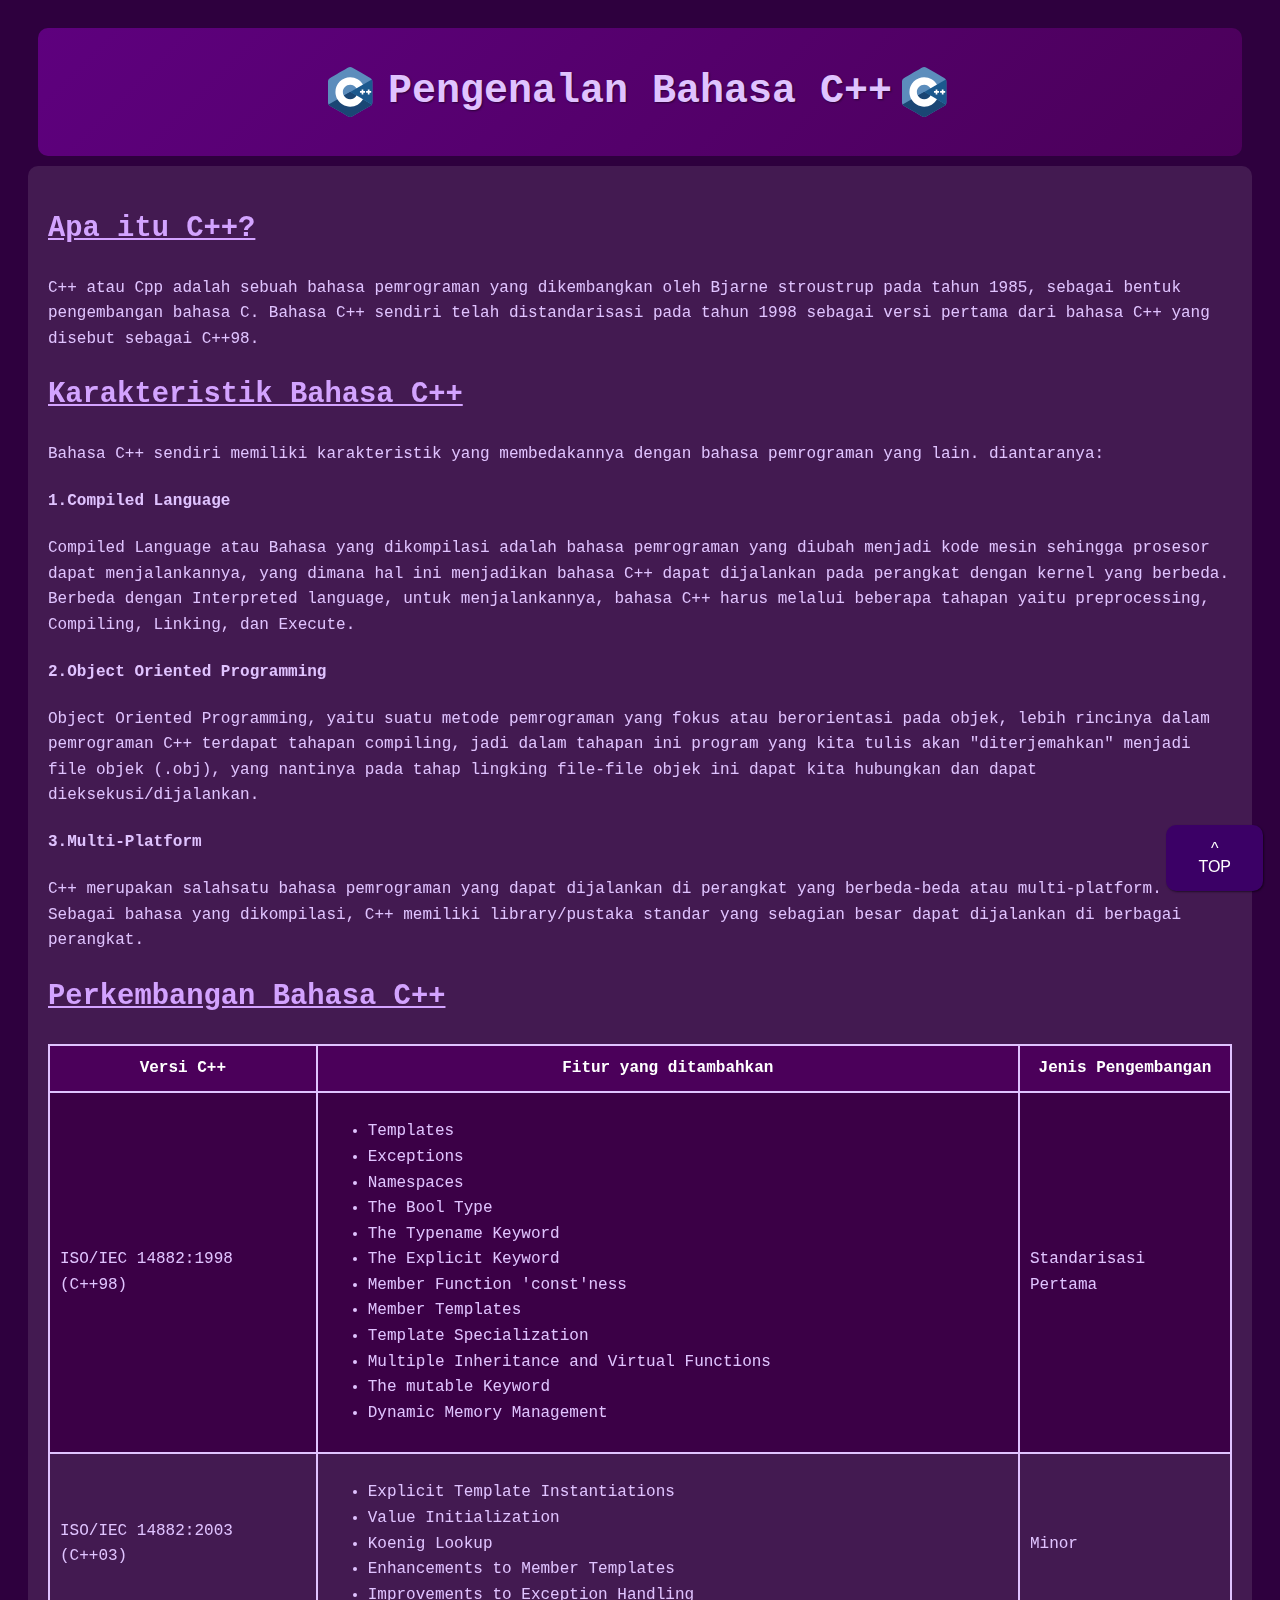
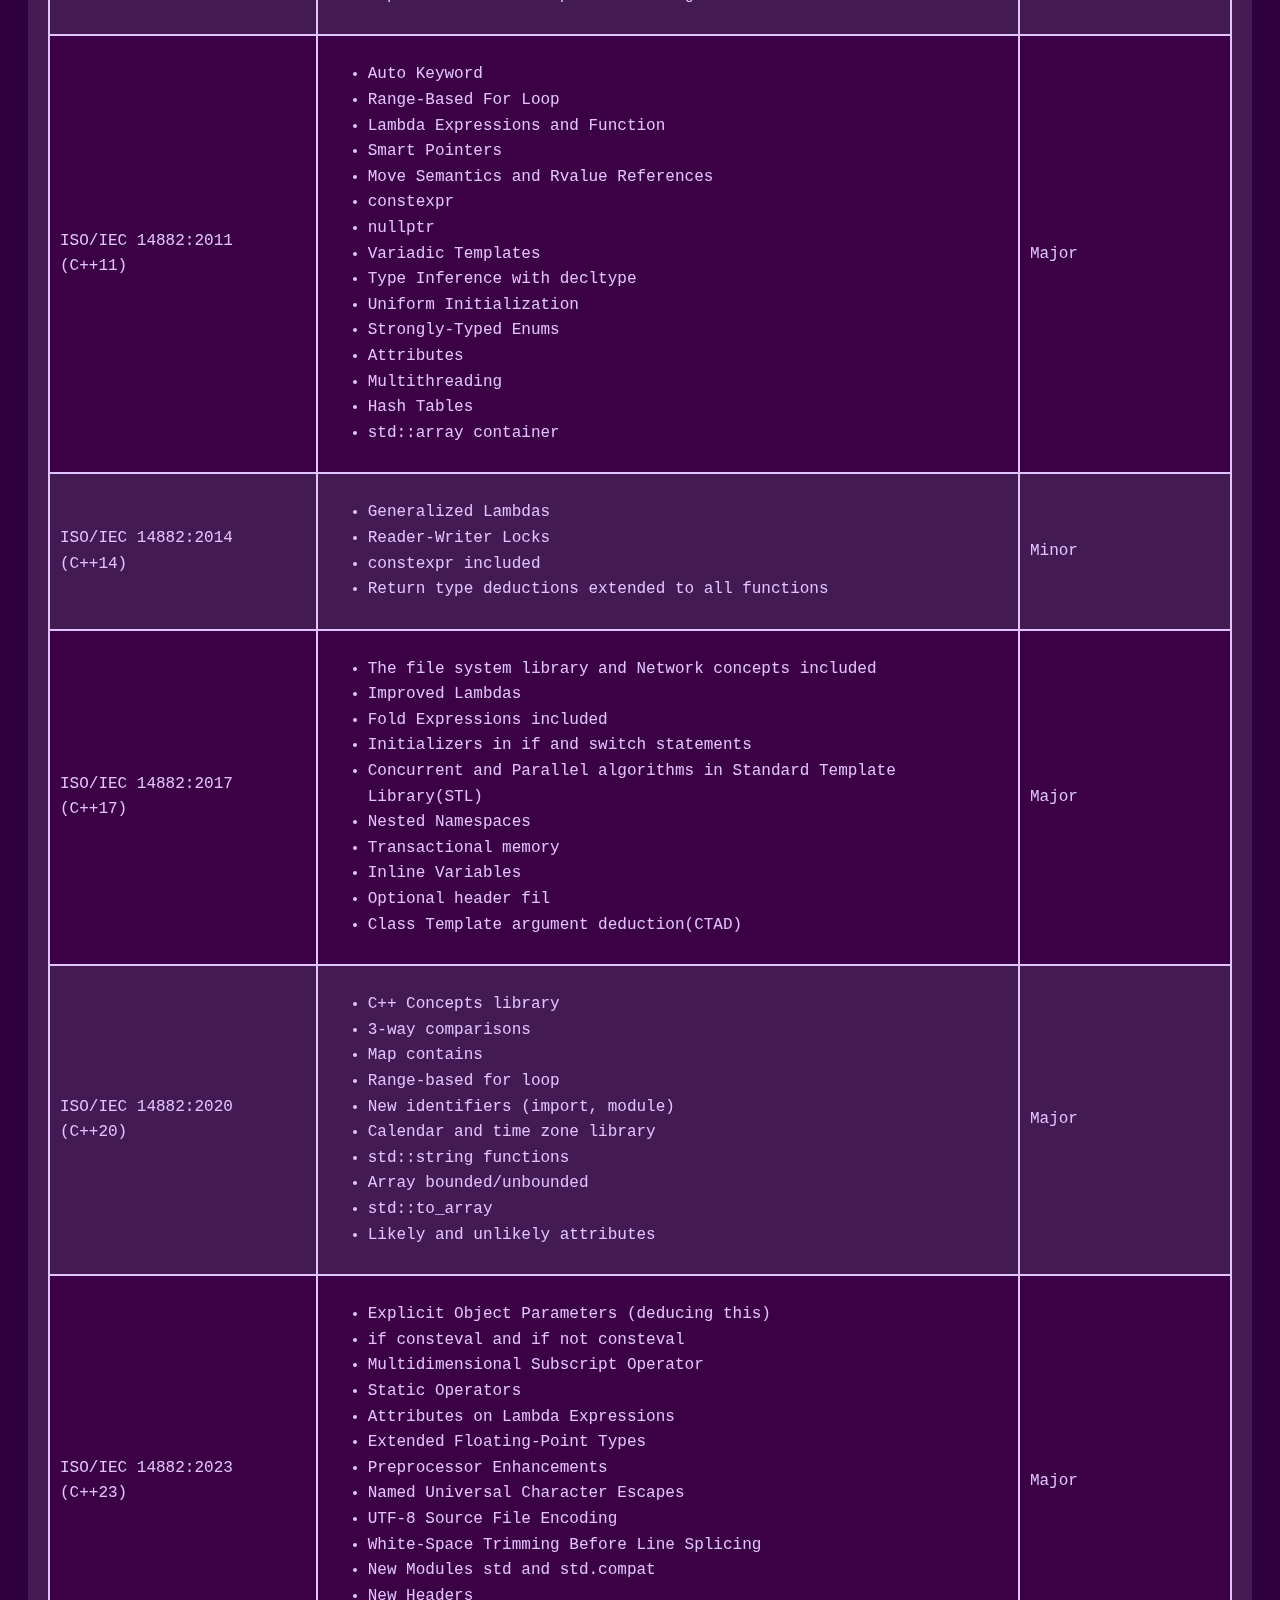
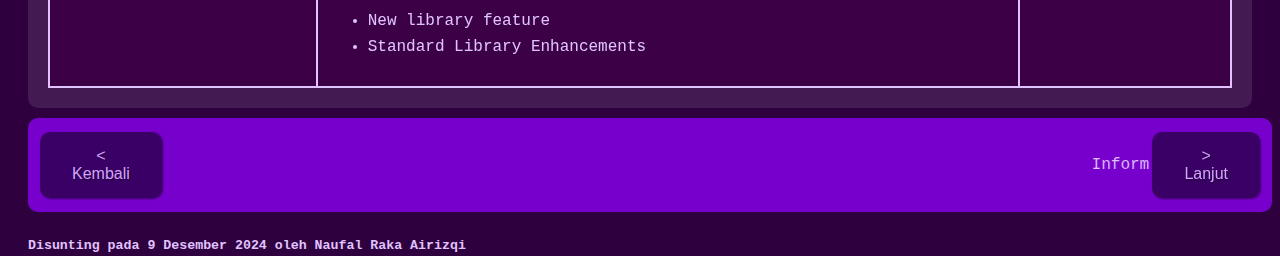
==== commit d7de45ab: "initialcommit" ====
--- a/cpp/index.html
+++ b/cpp/index.html
@@ -176,14 +176,14 @@
 	<div class="footer">
 		<div class="tooltip">
 		    <button>
-			    <a href="https://sites.google.com/view/naufalraka/catatan" target="top" id="button1">< Kembali</a>
+			    <a href="https://sites.google.com/view/naufalraka/catatan" id="button1">< Kembali</a>
 		    </button>
 		    <span class="tooltiptext">Kembali ke catatan</span>
 	    </div>
 		<marquee>Informatika Ilmu yang menyenangkann ♫</marquee>
 		<div class="tooltip">
 			<button>
-				<a href="https://sites.google.com/view/naufalraka/catatan" target="top" id="button1">> Lanjut</a>
+				<a href="https://sites.google.com/view/naufalraka/catatan" id="button1">> Lanjut</a>
 			</button>
 			<span class="tooltiptext">Topik Berikutnya</span>
 		</div>
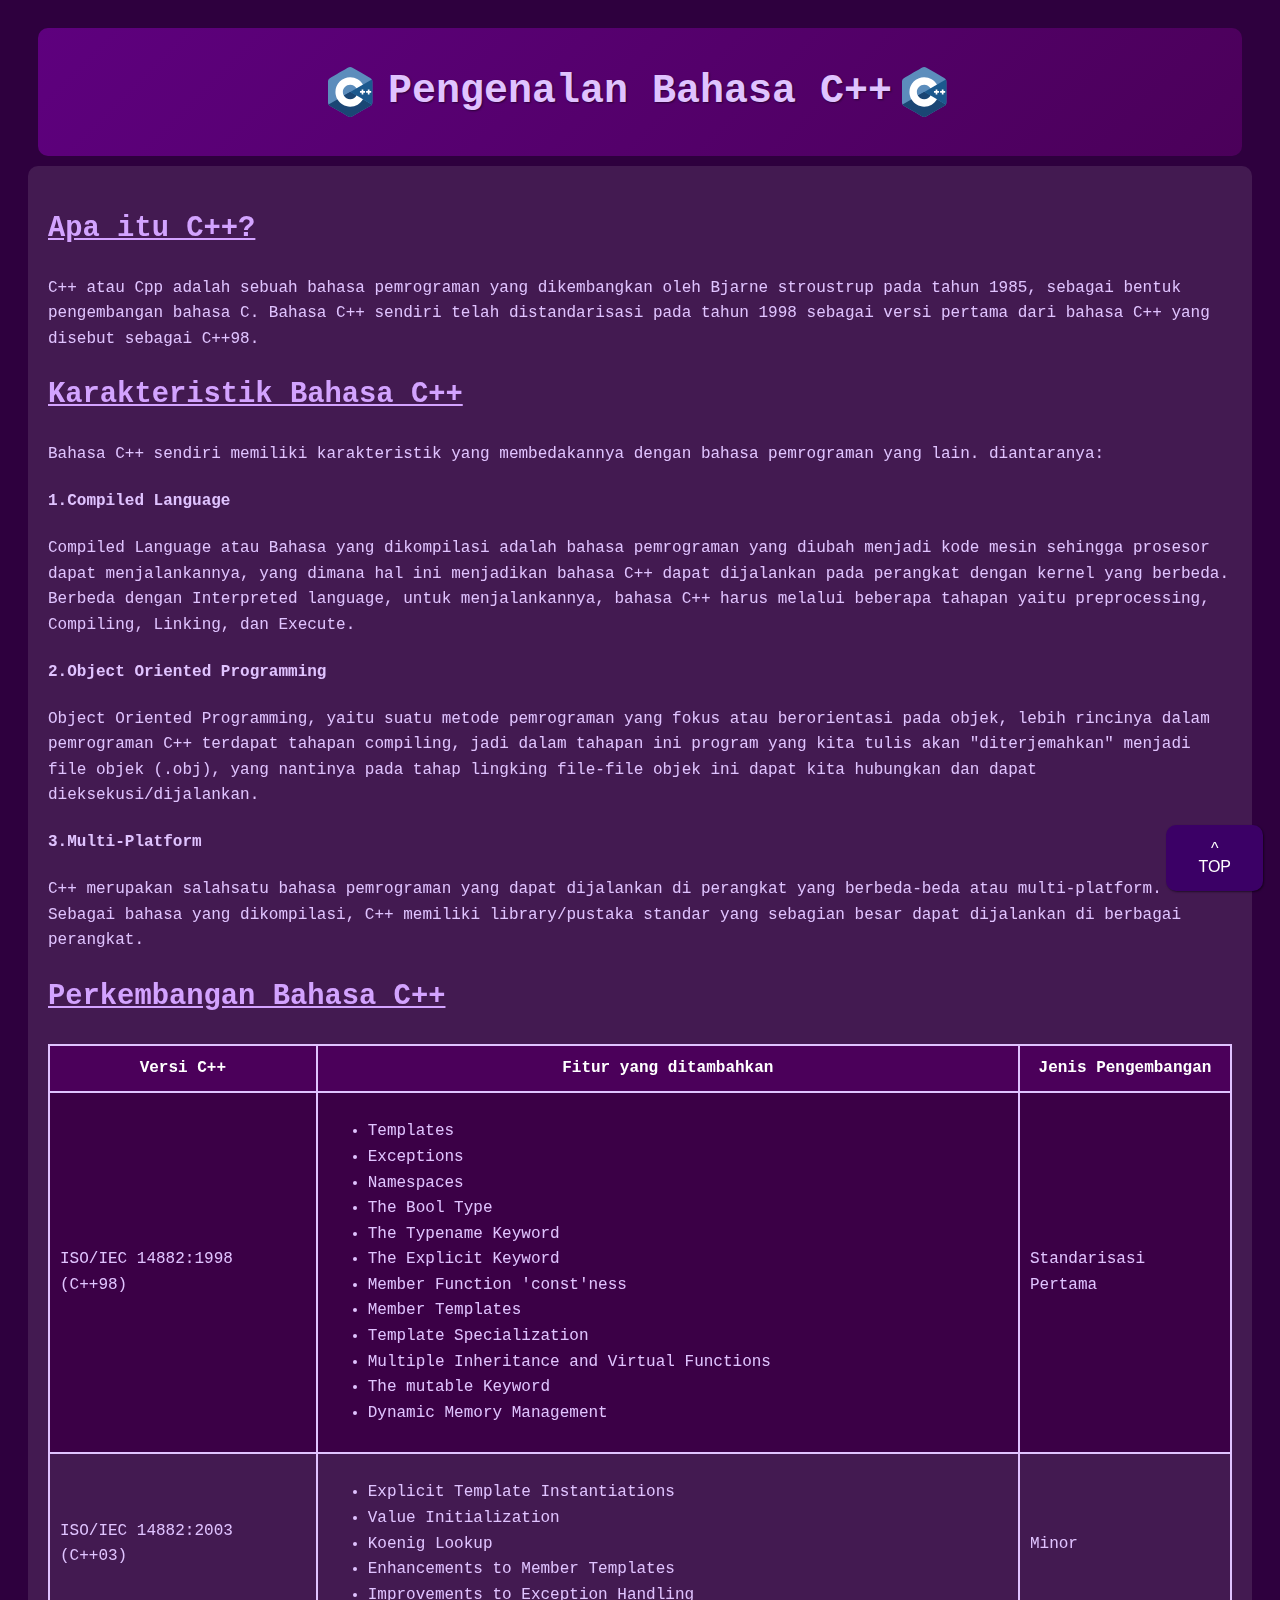
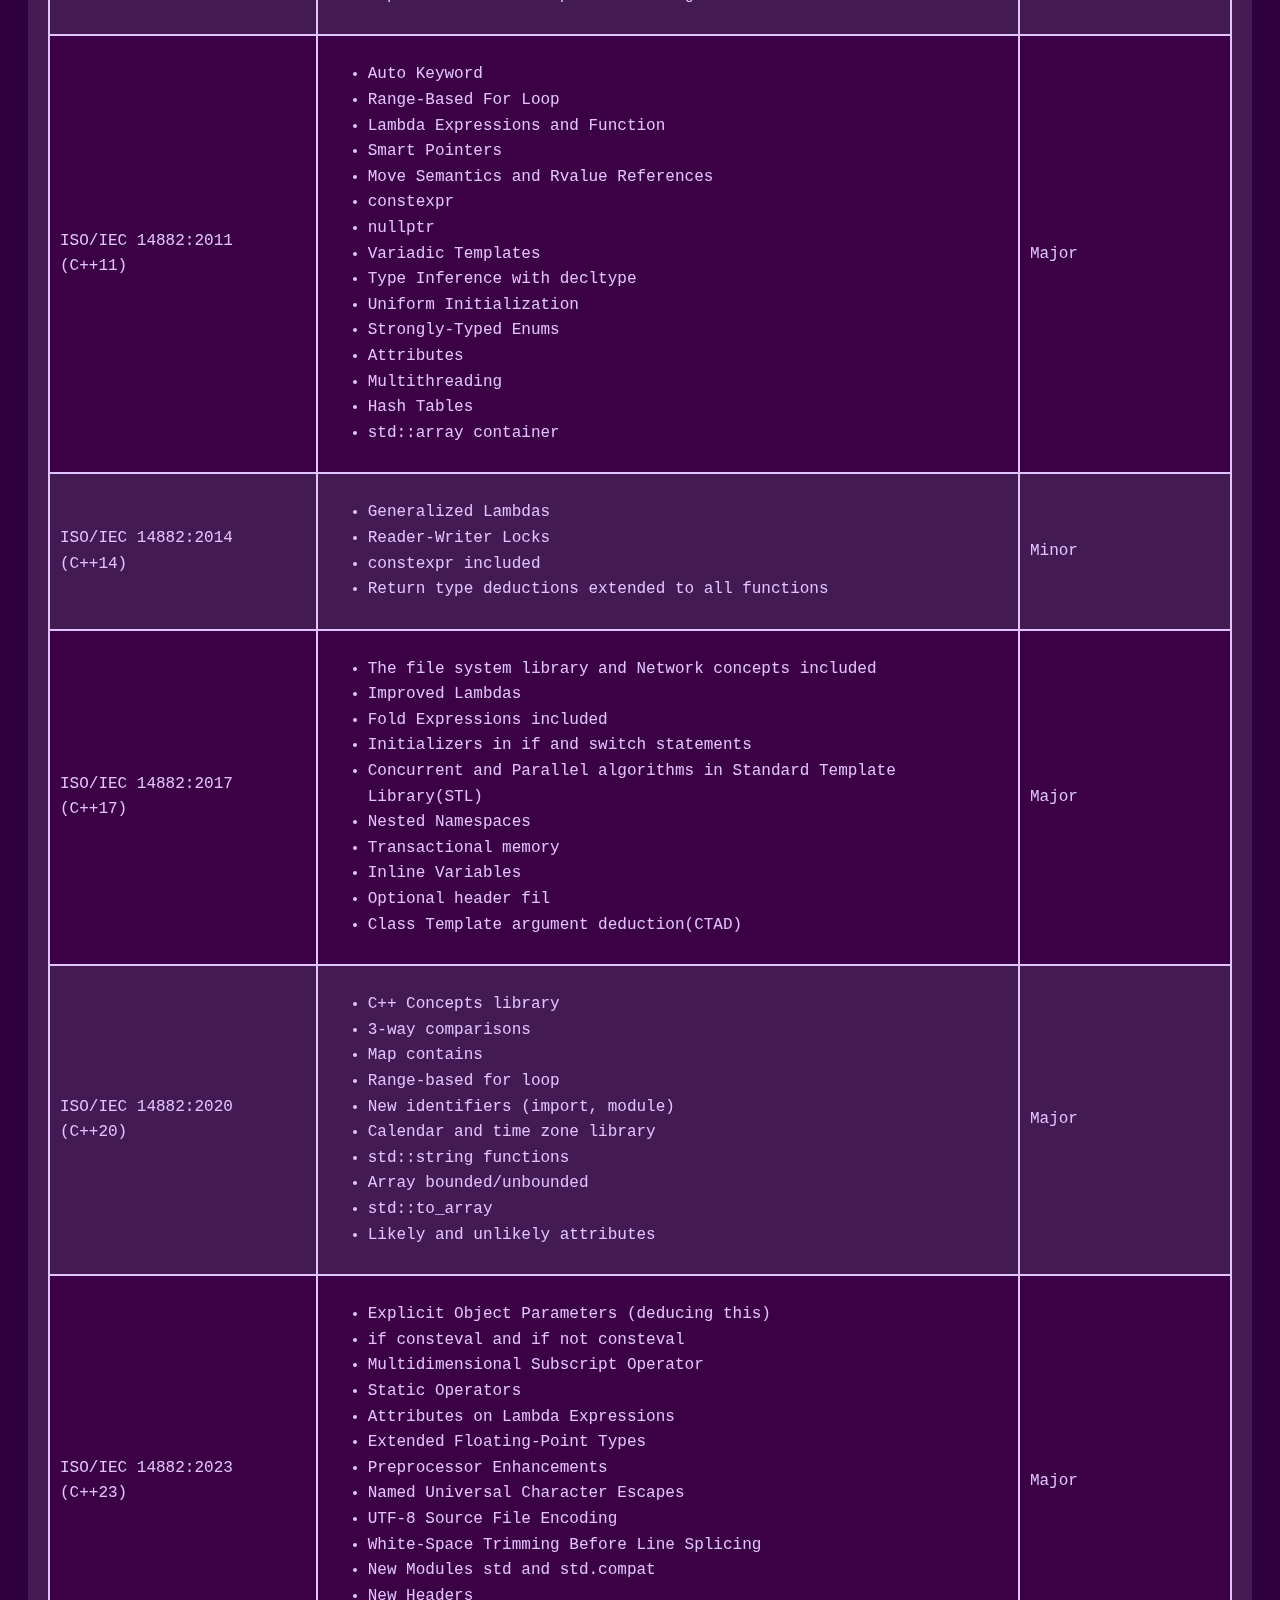
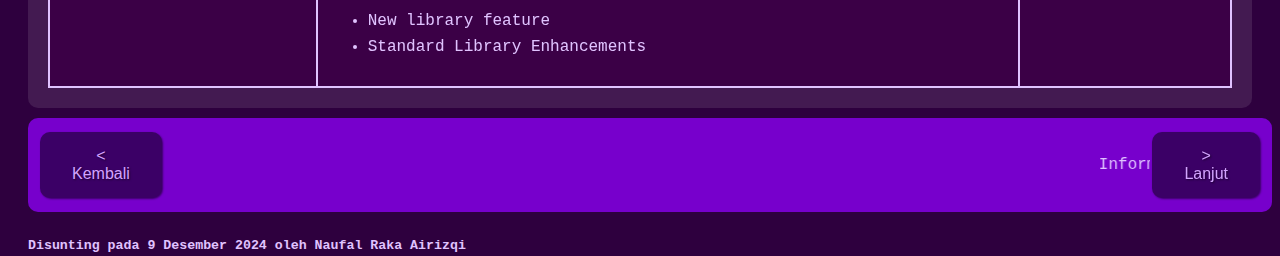
==== commit d5d8bd2c: "initialcommit" ====
--- a/cpp/index.html
+++ b/cpp/index.html
@@ -176,14 +176,14 @@
 	<div class="footer">
 		<div class="tooltip">
 		    <button>
-			    <a href="https://sites.google.com/view/naufalraka/catatan" id="button1">< Kembali</a>
+			    <a href="https://sites.google.com/view/naufalraka/catatan" id="button1" target="top">< Kembali</a>
 		    </button>
 		    <span class="tooltiptext">Kembali ke catatan</span>
 	    </div>
 		<marquee>Informatika Ilmu yang menyenangkann ♫</marquee>
 		<div class="tooltip">
 			<button>
-				<a href="https://sites.google.com/view/naufalraka/catatan" id="button1">> Lanjut</a>
+				<a href="https://sites.google.com/view/naufalraka/catatan" id="button1" target="top">> Lanjut</a>
 			</button>
 			<span class="tooltiptext">Topik Berikutnya</span>
 		</div>
